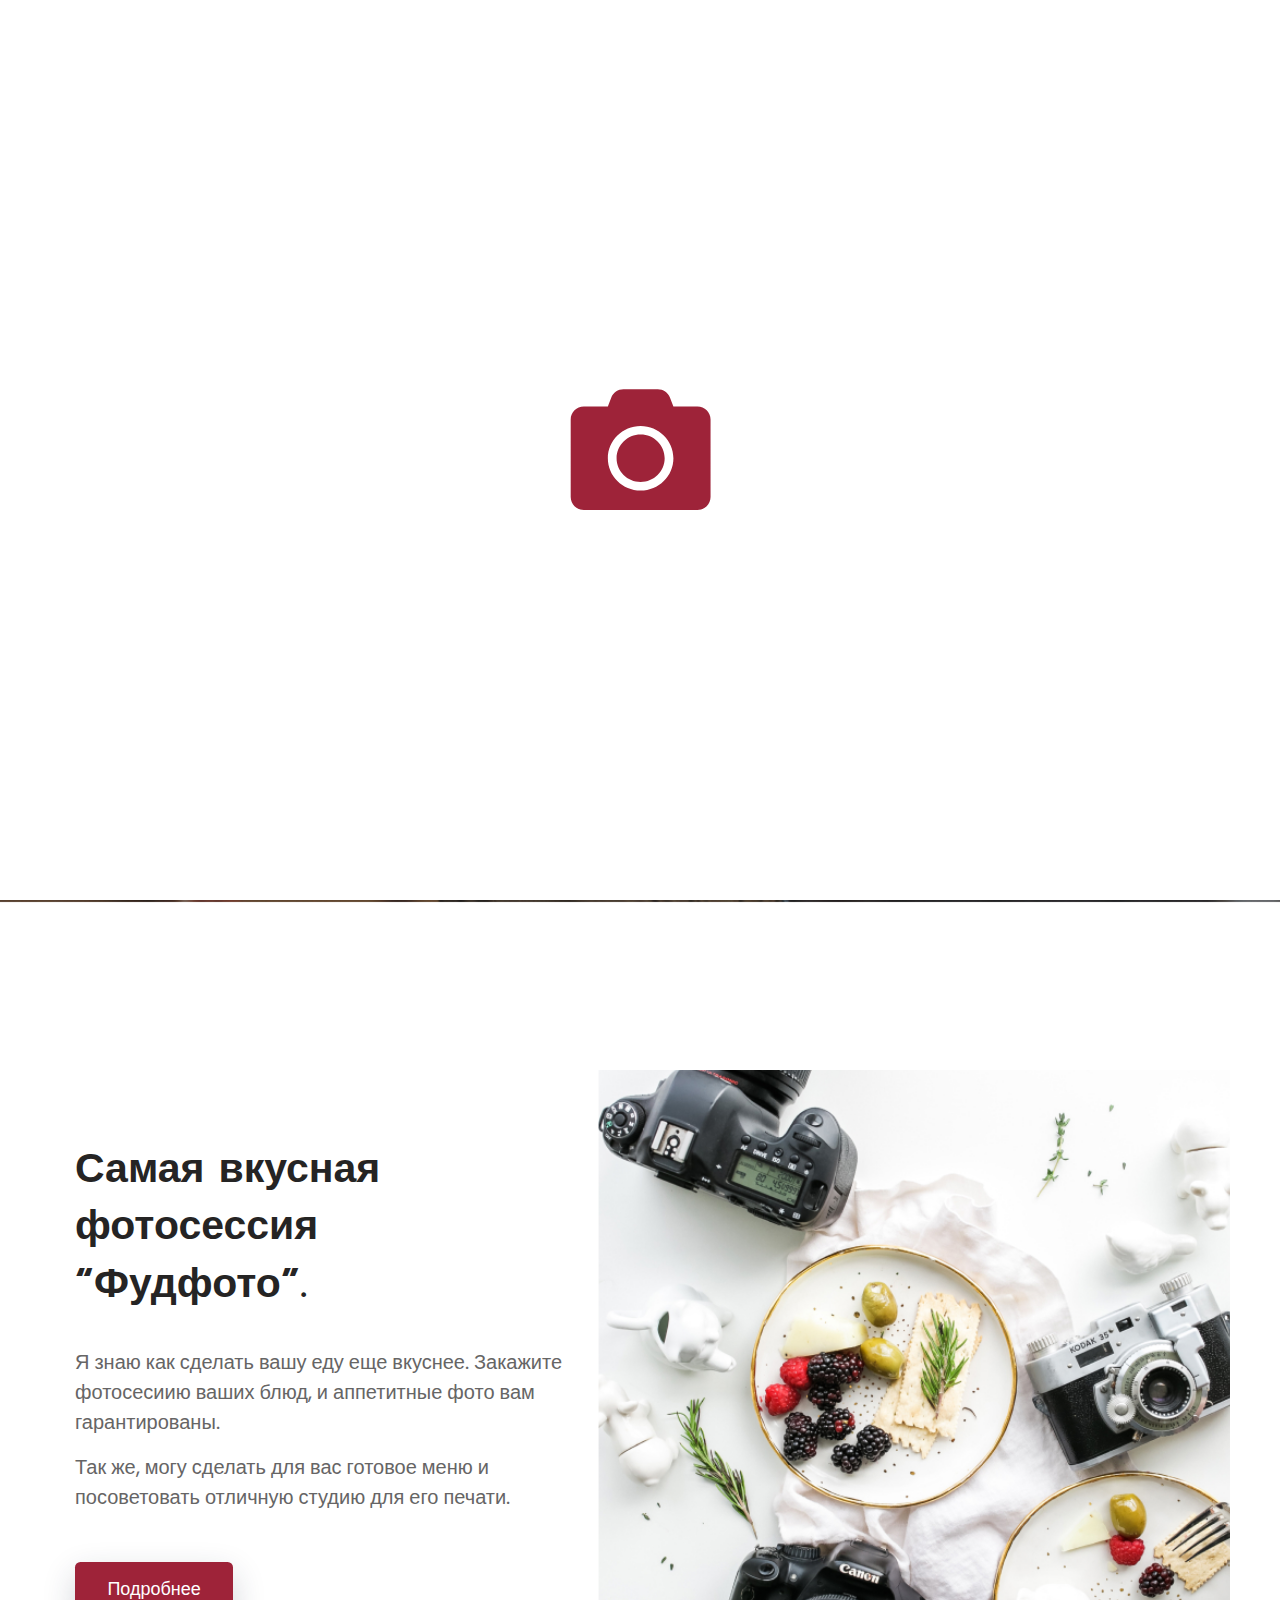
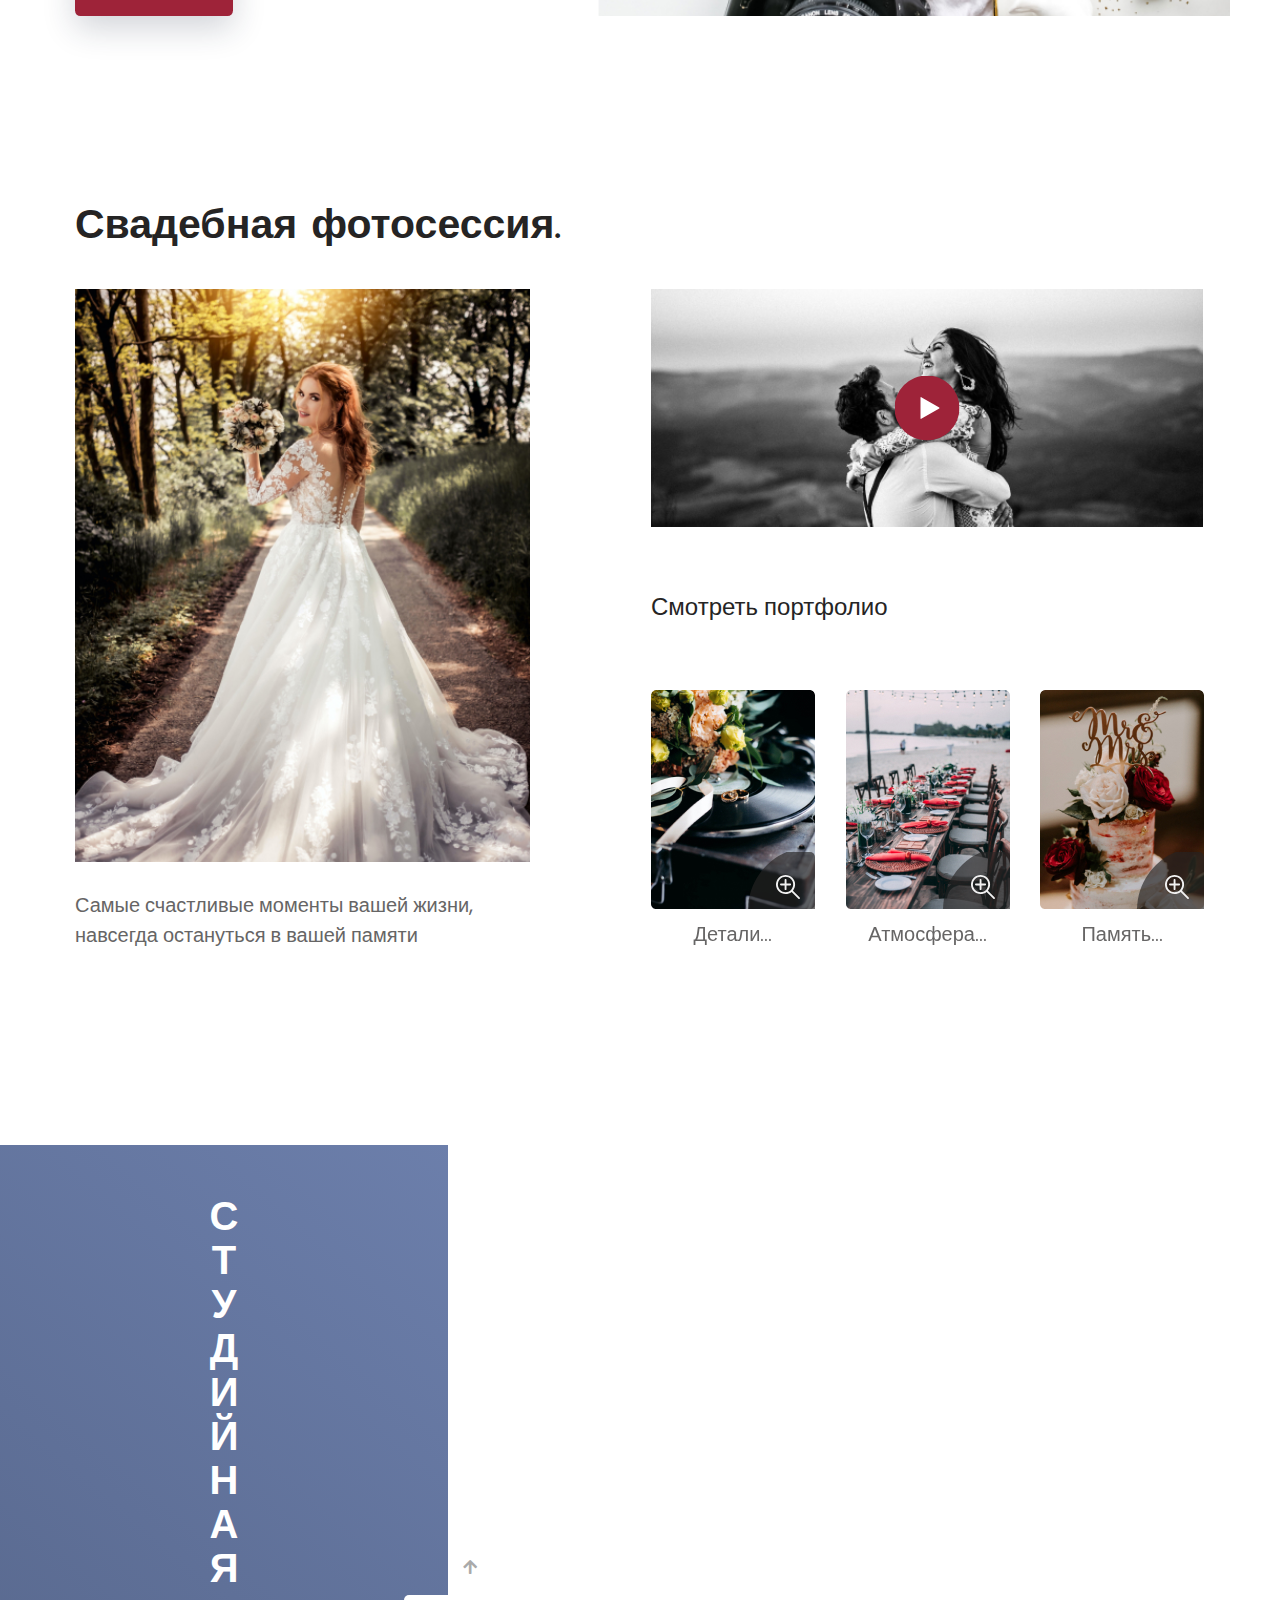
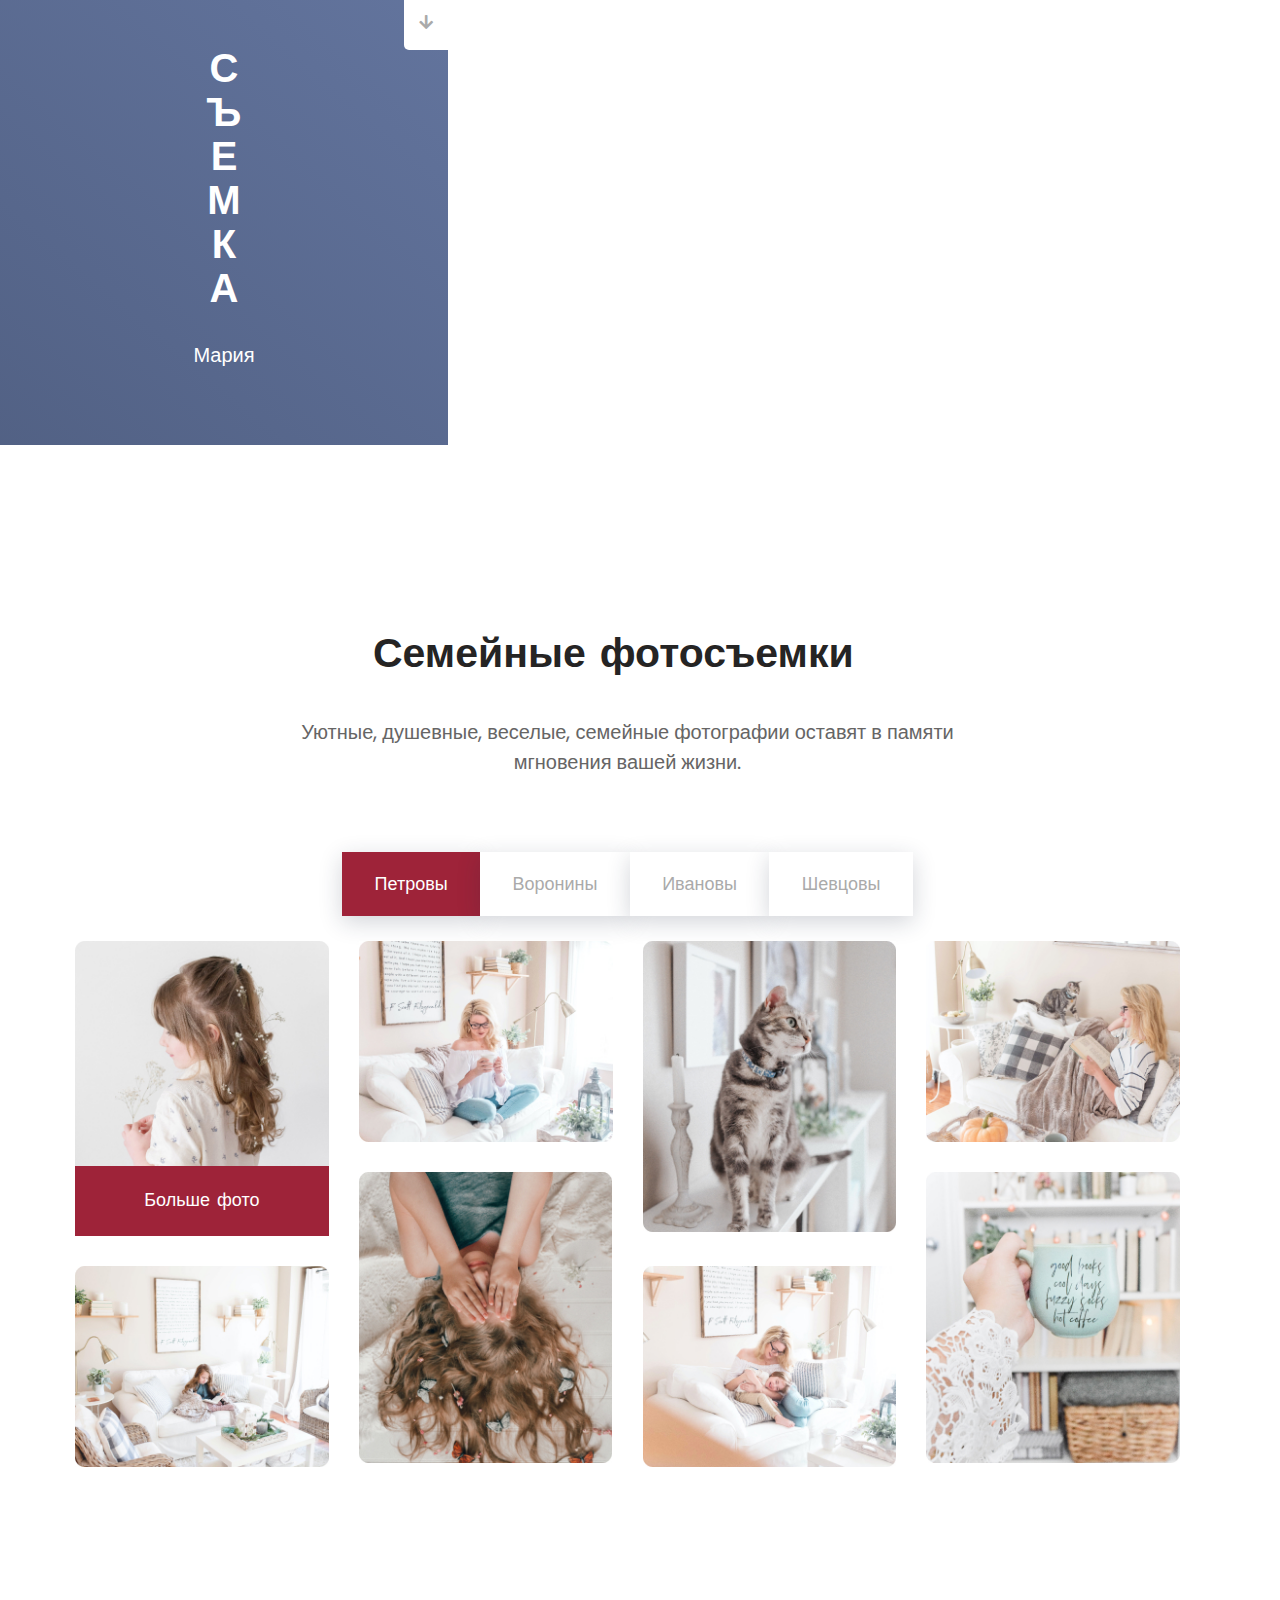
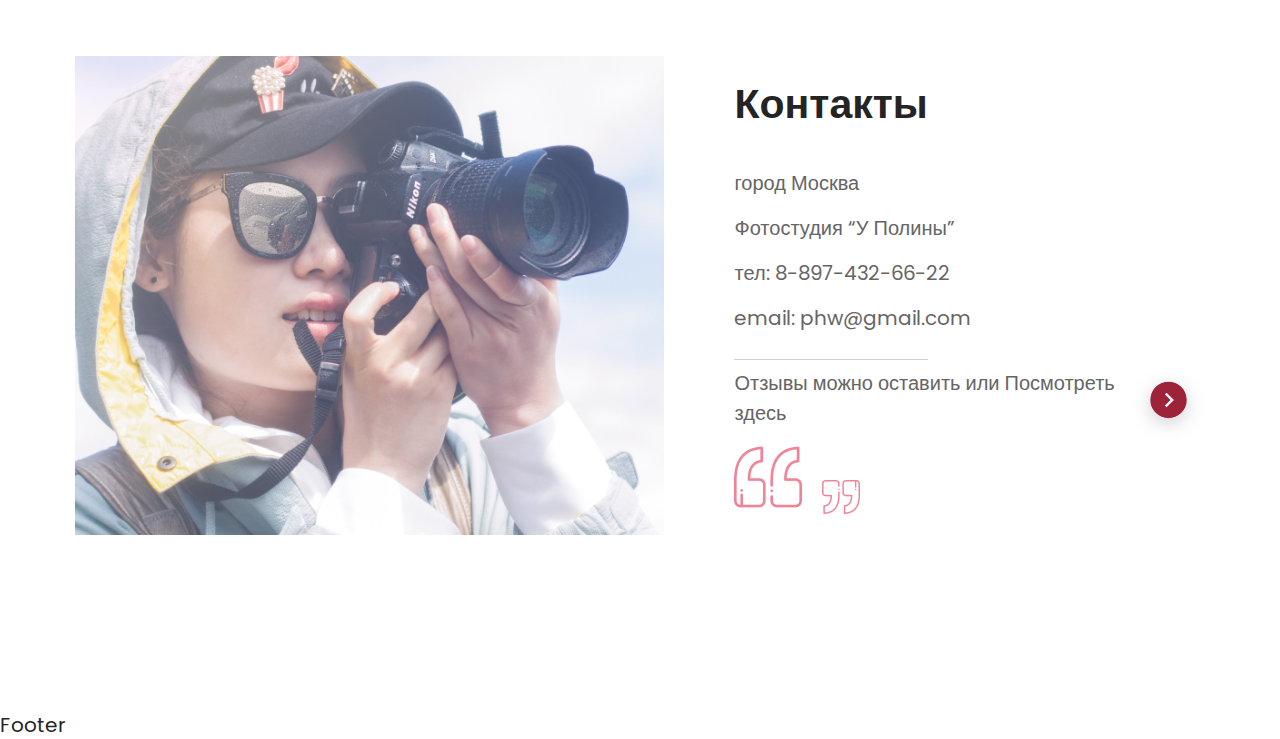
==== index.html @ 6ae0a16a "Update index.html" ====
<!DOCTYPE html>
<html lang="ru">

<head>
	<meta charset="UTF-8">
	<meta name="viewport" content="width=device=width, initial-scale=1.0">
	<link rel="stylesheet" href="https://cdnjs.cloudflare.com/ajax/libs/font-awesome/5.15.1/css/all.min.css" />
	<link rel="shortcut icon" href="camera.svg" type="image/x-icon">
	<link rel="stylesheet" href="style.css">
	<link rel="stylesheet" href="https://cdn.jsdelivr.net/npm/swiper@8/swiper-bundle.min.css" />
	
	
	<!-- Useful meta tags -->
	<meta http-equiv="x-ua-compatible" content="ie=edge">
	<meta name="viewport" content="width=device-width, initial-scale=1, shrink-to-fit=no">
	<meta name="robots" content="index, follow">
	<meta name="google" content="notranslate">
	<meta name="format-detection" content="telephone=no">
	<meta name="description" content="">
	
	<title>Portfolio | Home</title></head>

<body>
	<div class="wrapper">

		<header class="header">
			<div class="container">
				<div class="header__top">
					<div class="header__menu icon-menu">
						<span></span>
						<span></span>
						<span></span>
					</div>
					<div class="header__logo">
						<img class="img-svg" src="headerLogo.svg" alt="">
					</div>
					<div class="menu__body">
						<nav class="nav">
							<a href="newpage.html" class="nav__link">
								Главная
							</a>
							<a href="newpage.html" class="nav__link">
								Обо мне
							</a>
							<a href="newpage.html" class="nav__link">
								Портфолио
							</a>
							<a href="newpage.html" class="nav__link">
								Прайс
							</a>
							<a href="newpage.html" class="nav__link">
								Контакты
							</a>
						</nav>
					</div>
		
					<div class="header__button button">
						<a href="newpage.html">Контакты</a>
					</div>
		
				</div>
				<div class="header__content">
					<div class="header__content-inner">
						<h2 class="header__title">ваш Фотограф </h2>
						<h1>Полина Ш.</h1>
						<p class="header__subtitle">С любовью в каждом кадре...</p>
		
						<div class="header__content-inner-button lg button">
							<a href="newpage.html">Подробнее</a>
						</div>
					</div>
				</div>
				<div class="header__social">
					<div class="header__social-inner">
						<div class="header__social-inner-line"></div>
						<div class="header__social-text">
							<p>Я есть</p>
						</div>
						<div class="header__social-icon">
							<a href="https://ru-ru.facebook.com/" target="_blank">
								<img src="fb.svg" alt="Facebook"></a>
							<a href="https://vk.com" target="_blank">
								<img src="vk.svg" alt="Vcontakte" target="_blank"></a>
							<a href="https://www.whatsapp.com/" target="_blank">
								<img src="wup.svg" alt="Whatsapp"></a>
							<a href="https://web.telegram.org/z/" target="_blank">
								<img src="tg.svg" alt="Telegram"></a>
						</div>
					</div>
				</div>
		</header>
		<main class="main">
			
			<section class="section">
				<div class="container">
					<div class="food">
						<div class="food__items items">
							<h3 class="title">Самая вкусная фотосессия “Фудфото”.</h3>
							<div class="text__inner">
								<p class="text">Я знаю как сделать вашу еду еще вкуснее. Закажите фотосесиию ваших блюд, и аппетитные фото вам
									гарантированы. </p>
								<p class="text">Так же, могу сделать для вас готовое меню и посоветовать отличную студию для его печати.</p>
							</div>
							<a class="food__button button lg" href="newpage.html">Подробнее</a>
						</div>
						<div class="food__img">
							<img src="food.jpg" alt="Фудфото">
						</div>
					</div>	</div>
			</section>
			
			<section class="section">
				<div class="container">
					<div class="wedding">
						<h3 class="title">Свадебная фотосессия.</h3>
						<div class="wedding__content">
							<div class="wedding-left__left-content">
					
								<div class="wedding-left__bride">
									<div class="wedding-left__bride-hidden">
										<img class="wedding-left__bride-img" src="bride.jpg" alt="Фото невесты">
									</div>
					
								</div>
								<p class="wedding-left__description text">Самые счастливые моменты вашей жизни, навсегда остануться в вашей
									памяти</p>
							</div>
							<div class="wedding-right__right-content">
								<div class="wedding-right__video">
					
									<div data-modal="video-modal" class="wedding-right__video-btn">
										<img src="iconWatch.svg" alt="play">
									</div>
					
									<img class="wedding-right__video-preview" src="videoPrw.jpg" alt="превью">
					
									<!-- <video id="video-modal" class="wedding-right__video-slideshow none">
										<source src="wedVideo.mp4" type="video/mp4">
									</video> -->
								</div>
					
								<div class="wedding-right__galery-link ">
									<a href="newpage.html">
										<h4>Смотреть портфолио</h4>
									</a>
								</div>
								<div class="wedding-right__slider">
									<div class="image-slider swiper-container">
										<div class="image-slider__wrapper swiper-wrapper">
									
									
											<div class="image-slider__slide swiper-slide">
												<div class="image-slider__image"> <img src="slide-prewiev1.jpg" alt="Свадебные кольца">
									
													<img data-modal="loop-modal1" class="image-slider__swiper-loop" src="Loop.svg"
														alt="Увеличить">
									
													<p class="text">Детали...</p>
												</div>
											</div>
									
									
									
									
											<div class="image-slider__slide swiper-slide">
												<div class="image-slider__image"> <img src="slide-prewiev2.jpg" alt="Свадебный стол">
									
													<img data-modal="loop-modal2" class="image-slider__swiper-loop" src="Loop.svg"
														alt="Увеличить">
													<p class="text">Атмосфера...</p>
												</div>
											</div>
									
											<div class="image-slider__slide swiper-slide">
												<div class="image-slider__image"> <img src="slide-prewiev3.jpg" alt="Свадебный торт">
									
													<img data-modal="loop-modal3" class="image-slider__swiper-loop" src="Loop.svg"
														alt="Увеличить">
													<p class="text">Память...</p>
												</div>
											</div>
									
											<div class="image-slider__slide swiper-slide">
												<div class="image-slider__image">
													<img src="slide-prewiev4.jpg" alt="">
													<img data-modal="loop-modal4" class="image-slider__swiper-loop" src="Loop.svg"
														alt="Увеличить">
													<p class="text">Друзья...</p>
												</div>
											</div>
									
											<div class="image-slider swiper-slide">
												<div class="image-slider__image"> <img src="slide-prewiev5.jpg" alt="">
									
													<img data-modal="loop-modal5" class="image-slider__swiper-loop" src="Loop.svg"
														alt="Увеличить">
													<p class="text">Он и она...</p>
												</div>
											</div>
									
											<div class="image-slider__slide swiper-slide">
												<div class="image-slider__image"> <img src="slide-prewiev6.jpg" alt="">
									
													<img data-modal="loop-modal6" class="image-slider__swiper-loop" src="Loop.svg"
														alt="Увеличить">
													<p class="text">Счастье...</p>
												</div>
											</div>
									
											<div class="image-slider__slide swiper-slide">
												<div class="image-slider__image"> <img src="slide-prewiev7.jpg" alt="">
									
													<img data-modal="loop-modal7" class="image-slider__swiper-loop" src="Loop.svg"
														alt="Увеличить">
													<p class="text">Уют...</p>
												</div>
												<!-- <div class="swiper-button-next"></div> -->
											</div>
											<!-- <div class="swiper-button-prew"></div>
											<div class="swiper-button-next">
												<img src="wedArrow.svg" alt="Вперед">
											</div> -->
										</div>
									
									
									
										<div class="swiper-scrollbar"></div>
										<!-- <div class="swiper-pagination"></div> -->
									
									</div>
									</div>
					
								</div>
							</div>
					
						</div>
					
					</div>	</div>
			</section>
			
			<section class="section">
			
				<div class="container-studio">
					<div class="sidebar">
						<div style="background: linear-gradient(229.99deg, #835567 -26%, #830242 145%);">
							<h1>Студийная съемка</h1>
							<p>Мария</p>
						</div>
						<div style="background: linear-gradient(215.32deg, #954445 -1%, #360202 124%);">
							<h1>Студийная съемка</h1>
							<p>Елизаветта</p>
						</div>
						<div style="background: linear-gradient(221.87deg, #c98561 1%, #af4105 128%);">
							<h1>Студийная съемка</h1>
							<p>Полина</p>
						</div>
						<div style="background: linear-gradient(220.16deg, #c9bc57 -8%, #F39102 138%);">
							<h1>Студийная съемка</h1>
							<p>Светлана</p>
						</div>
						<div style="background: linear-gradient(220.16deg, #ff90b7 -8%, #381c21 138%);">
							<h1>Студийная съемка</h1>
							<p>Катерина</p>
						</div>
						<div style="background: linear-gradient(220.16deg, #a16363 -8%, #9E2339 138%);">
							<h1>Студийная съемка</h1>
							<p>Анна</p>
						</div>
						<div style="background: linear-gradient(220.16deg, #6e81ae -8%, #485676 138%);">
							<h1>Студийная съемка</h1>
							<p>Мария</p>
						</div>
					</div>
					<div class="main-slide">
						<div style="
								 background-image: url('https://images.unsplash.com/photo-1543762446-67600aab041f?ixlib=rb-1.2.1&ixid=MnwxMjA3fDB8MHxwaG90by1wYWdlfHx8fGVufDB8fHx8&auto=format&fit=crop&w=1171&q=80');
							  "></div>
						<div style="
								 background-image: url('https://images.unsplash.com/photo-1660249349588-6d7ca2d2a2ab?ixlib=rb-1.2.1&ixid=MnwxMjA3fDB8MHxwaG90by1wYWdlfHx8fGVufDB8fHx8&auto=format&fit=crop&w=1170&q=80');
							  "></div>
						<div style="
								 background-image: url('https://images.unsplash.com/photo-1544143040-b4893bee0783?ixlib=rb-1.2.1&ixid=MnwxMjA3fDB8MHxwaG90by1wYWdlfHx8fGVufDB8fHx8&auto=format&fit=crop&w=1174&q=80');
					  "></div>
						<div style="
								 background-image: url('https://images.unsplash.com/photo-1512316609839-ce289d3eba0a?ixlib=rb-1.2.1&ixid=MnwxMjA3fDB8MHxwaG90by1wYWdlfHx8fGVufDB8fHx8&auto=format&fit=crop&w=1169&q=80');
								  "></div>
						<div style="
								 background-image: url('https://images.unsplash.com/photo-1547921910-68dd94b3954d?ixlib=rb-1.2.1&ixid=MnwxMjA3fDB8MHxwaG90by1wYWdlfHx8fGVufDB8fHx8&auto=format&fit=crop&w=1170&q=80');
							  "></div>
						<div style="
								  background-image: url('https://images.unsplash.com/photo-1517841416045-94ed85a4e7bd?ixlib=rb-1.2.1&ixid=MnwxMjA3fDB8MHxwaG90by1wYWdlfHx8fGVufDB8fHx8&auto=format&fit=crop&w=1170&q=80');
										 "></div>
						<div style="
								 background-image: url('https://images.unsplash.com/photo-1503342521957-a6c73074d732?ixlib=rb-1.2.1&ixid=MnwxMjA3fDB8MHxwaG90by1wYWdlfHx8fGVufDB8fHx8&auto=format&fit=crop&w=1171&q=80');
							  "></div>
				
					</div>
					<div class="controls">
						<button class="down-button">
							<i class="fas fa-arrow-down"></i>
						</button>
						<button class="up-button">
							<i class="fas fa-arrow-up"></i>
						</button>
					</div>
				</div>
				
				</div>
			</section>
					<section class="section">
				<div class="container">
			
					<div class="family">
						<div class="food__items items">
							<h3 class="title family__title">Семейные фотосъемки</h3>
							<div class="text__inner">
								<p class="text family__text">Уютные, душевные, веселые, семейные фотографии оставят в памяти мгновения вашей
									жизни. </p>
							</div>
							<div class="family__tabs">
								<div class="tabs__nav">
									<button class="tabs__nav-btn" type="button" data-tab="#tab_1">Петровы </button>
									<button class="tabs__nav-btn" type="button" data-tab="#tab_2">Воронины</button>
									<button class="tabs__nav-btn" type="button" data-tab="#tab_3">Ивановы</button>
									<button class="tabs__nav-btn" type="button" data-tab="#tab_4">Шевцовы</button>
								</div>
								<div class="tabs__content">
									<div class="tabs__item" id="tab_1">
										<div class="tabs__images img_1">
											<a href="newpage.html" class="tabs__images-link">
												Больше фото</a>
											<img class="tabs__img-btn" src="tabs/Petrovi/1.jpg" alt="photo">
										</div>
										<div class="tabs__images img_2">
											<img src="tabs/Petrovi/2.jpg" alt="photo">
										</div>
										<div class="tabs__images img_3">
											<img src="tabs/Petrovi/3.jpg" alt="photo">
										</div>
										<div class="tabs__images img_4">
											<img src="tabs/Petrovi/4.jpg" alt="photo">
										</div>
										<div class="tabs__images img_5">
											<img src="tabs/Petrovi/5.jpg" alt="photo">
										</div>
										<div class="tabs__images img_6">
											<img src="tabs/Petrovi/6.jpg" alt="photo">
										</div>
										<div class="tabs__images img_7">
											<img src="tabs/Petrovi/7.jpg" alt="photo">
										</div>
										<div class="tabs__images img_8">
											<img src="tabs/Petrovi/8.jpg" alt="photo">
										</div>
									</div>
									<div class="tabs__item" id="tab_2">
										<div class="tabs__images img_1">
											<a href="newpage.html" class="tabs__images-link button">Больше фото</a>
											<img src="tabs/Petrovi/6.jpg" alt="photo">
										</div>
										<div class="tabs__images img_2">
											<img src="tabs/Petrovi/2.jpg" alt="photo">
										</div>
										<div class="tabs__images img_3">
											<img src="tabs/Petrovi/6.jpg" alt="photo">
										</div>
										<div class="tabs__images img_4">
											<img src="tabs/Petrovi/4.jpg" alt="photo">
										</div>
										<div class="tabs__images img_5">
											<img src="tabs/Petrovi/5.jpg" alt="photo">
										</div>
										<div class="tabs__images img_6">
											<img src="tabs/Petrovi/6.jpg" alt="photo">
										</div>
										<div class="tabs__images img_7">
											<img src="tabs/Petrovi/7.jpg" alt="photo">
										</div>
										<div class="tabs__images img_8">
											<img src="tabs/Petrovi/6.jpg" alt="photo">
										</div>
									</div>
									<div class="tabs__item" id="tab_3">
										<div class="tabs__images img_1">
											<a href="newpage.html" class="tabs__images-link button">Больше фото</a>
											<img src="tabs/Petrovi/1.jpg" alt="photo">
										</div>
										<div class="tabs__images img_2">
											<img src="tabs/Petrovi/7.jpg" alt="photo">
										</div>
										<div class="tabs__images img_3">
											<img src="tabs/Petrovi/3.jpg" alt="photo">
										</div>
										<div class="tabs__images img_4">
											<img src="tabs/Petrovi/7.jpg" alt="photo">
										</div>
										<div class="tabs__images img_5">
											<img src="tabs/Petrovi/7.jpg" alt="photo">
										</div>
										<div class="tabs__images img_6">
											<img src="tabs/Petrovi/6.jpg" alt="photo">
										</div>
										<div class="tabs__images img_7">
											<img src="tabs/Petrovi/7.jpg" alt="photo">
										</div>
										<div class="tabs__images img_8">
											<img src="tabs/Petrovi/8.jpg" alt="photo">
										</div>
									</div>
									<div class="tabs__item" id="tab_4">
										<div class="tabs__images img_1">
											<a href="newpage.html" class="tabs__images-link button">Больше фото</a>
											<img src="tabs/Petrovi/1.jpg" alt="photo">
										</div>
										<div class="tabs__images img_2">
											<img src="tabs/Petrovi/2.jpg" alt="photo">
										</div>
										<div class="tabs__image img_3">
											<img src="tabs/Petrovi/3.jpg" alt="photo">
										</div>
										<div class="tabs__images img_4">
											<img src="tabs/Petrovi/4.jpg" alt="photo">
										</div>
										<div class="tabs__images img_5">
											<img src="tabs/Petrovi/5.jpg" alt="photo">
										</div>
										<div class="tabs__images img_6">
											<img src="tabs/Petrovi/6.jpg" alt="photo">
										</div>
										<div class="tabs__images img_7">
											<img src="tabs/Petrovi/7.jpg" alt="photo">
										</div>
										<div class="tabs__images img_8">
											<img src="tabs/Petrovi/8.jpg" alt="photo">
										</div>
									</div>
								</div>
							</div>
				</div>
			</section>
					
								<section class="section">
				<div class="container">
			
					<div class="contacts">
						<div class="contacts__image">
							<img src="/contacts/img1.jpg" alt="photo">
						</div>
						<div class="contacts__info">
							<div class="contacts__adress">
								<h3 class="title contacts__title">Контакты</h3>
								<p class="text contacts__location">город Москва</p>
								<p class="text contacts__studio-mame">Фотостудия “У Полины”</p>
								<p class="text contacts__tel">тел: <a href="tel:88974326622"> 8-897-432-66-22</a></p>
								<p class="text contacts__mail">email: <a href="mailto:phw@gmail.com">phw@gmail.com</a></p>
							</div>
							<div class="contacts__feedbacks">
								<p class="text contacts__feedbacks-text">Отзывы можно оставить
									или Посмотреть здесь</p>
								<a href="newpage.html" class="contacts__feedbacks-btn">
									<img src="/contacts/Arrow.svg" alt="">
								</a>
							</div>
							<img src="/contacts/cov.png" alt="" class="contacts__cov">
						</div>
					</div>
				</div>
			</section>
		</main>

		<footer>Footer</footer>
	</div>


	<div class="modal" id="video-modal">
		<div class="modal__content">
			<video controls class="modal-video" id="video-file" loop src="wedVideo.mp4" type="video/mp4">
			</video>
		</div>
	</div>	<div class="modal" id="loop-modal1">
		<div class="modal-img modal__content">
			<img src="slide1.jpg">
		</div>
	</div>
	
	<div class="modal" id="loop-modal2">
		<div class="modal-img modal__content">
			<img src="slide2.jpg">
		</div>
	</div>
	
	<div class="modal" id="loop-modal3">
		<div class="modal-img modal__content">
			<img src="slide3.jpg">
		</div>
	</div>
	
	<div class="modal" id="loop-modal4">
		<div class="modal-img modal__content">
			<img src="slide4.jpg">
		</div>
	</div>
	
	<div class="modal" id="loop-modal5">
		<div class="modal-img modal__content">
			<img src="slide5.jpg">
		</div>
	</div>
	
	<div class="modal" id="loop-modal6">
		<div class="modal-img modal__content">
			<img src="slide6.jpg">
		</div>
	</div>
	
	<div class="modal" id="loop-modal7">
		<div class="modal-img modal__content">
			<img src="slide7.jpg">
		</div>
	</div>
	<!-- HelloPreload http://hello-site.ru/preloader/ -->
	<style type="text/css">
		#hellopreloader>p {
			display: none;
		}
	
		#hellopreloader_preload {
			display: block;
			position: fixed;
			z-index: 99999;
			top: 0;
			left: 0;
			width: 100%;
			height: 100%;
			min-width: 1000px;
			background: #fff url(camera.svg) center center no-repeat;
			background-size: 141px;
		}
	</style>
	<div id="hellopreloader">
		<div id="hellopreloader_preload"></div>
		<p><a href="http://hello-site.ru">Hello-Site.ru. Бесплатный конструктор сайтов.</a></p>
	</div>
	<script
		type="text/javascript">var hellopreloader = document.getElementById("hellopreloader_preload"); function fadeOutnojquery(el) { el.style.opacity = 1; var interhellopreloader = setInterval(function () { el.style.opacity = el.style.opacity - 0.05; if (el.style.opacity <= 0.05) { clearInterval(interhellopreloader); hellopreloader.style.display = "none"; } }, 16); } window.onload = function () { setTimeout(function () { fadeOutnojquery(hellopreloader); }, 1000); };</script>
	<!-- HelloPreload http://hello-site.ru/preloader/ -->	<script src="https://cdn.jsdelivr.net/npm/swiper@8/swiper-bundle.min.js"></script>
	<script src="app.js"></script>
</body>

</html>
---- style.css ----
@import url("https://fonts.googleapis.com/css2?family=Poppins:wght@400;500;600&family=Prompt:wght@400;500;600&display=swap");

* {
    padding: 0px;
    margin: 0px;
    border: 0px;
}

*,
*:before,
*:after {
    box-sizing: border-box;
}

:focus,
:active {
    outline: none;
}

a:focus,
a:active {
    outline: none;
}

aside,
nav,
footer,
header,
section {
    display: block;
}

html,
body {
    height: 100%;
}

body {
    line-height: 1;
    font-family: "Poppins", sans-serif;
    -ms-text-size-adjust: 100%;
    -moz-text-size-adjust: 100%;
    -webkit-text-size-adjust: 100%;
     overflow-x: hidden;
}

input,
button,
textarea {
    font-family: "Poppins", sans-serif;
}

input::-ms-clear {
    display: none;
}

button {
    cursor: pointer;
}

button::-moz-focus-inner {
    padding: 0;
    border: 0;
}

a,
a:visited {
    text-decoration: none;
}

a:hover {
    text-decoration: none;
}

li {
    list-style-type: none;
}

img {
    vertical-align: top;
}

h1,
h2,
h3,
h4,
h5,
h6 {
    font-weight: inherit;
    font-size: inherit;
}

/* Reset and base styles  */
* {
    padding: 0px;
    margin: 0px;
    border: none;
}

*,
*::before,
*::after {
    box-sizing: border-box;
}

:focus,
:active {
    outline: none;
}

a:focus,
a:active {
    outline: none;
}

/* Links */
a,
a:link,
a:visited {
    color: #fff;
    text-decoration: none;
    display: inline-block;
}

a:hover {
  /* color: inherit; */
    text-decoration: none;
}

/* Common */
aside,
nav,
footer,
header,
section,
main {
    display: block;
}

h1,
h2,
h3,
h4,
h5,
h6,
p {
    font-size: inherit;
    font-weight: inherit;
}

ul,
ul li {
    list-style: none;
}

img {
    vertical-align: top;
}

img,
svg {
    max-width: 100%;
    height: auto;
}

/* Form */
input,
textarea,
button,
select {
    font-family: inherit;
    font-size: inherit;
    color: inherit;
    background-color: transparent;
}

input::-ms-clear {
    display: none;
}

button,
input[type=submit] {
    display: inline-block;
    box-shadow: none;
    background-color: transparent;
    background: none;
    cursor: pointer;
}

input:focus,
input:active,
button:focus,
button:active {
    outline: none;
}

button::-moz-focus-inner {
    padding: 0;
    border: 0;
}

label {
    cursor: pointer;
}

legend {
    display: block;
}

.header {
    color: #fff;
    min-height: 130vh;
    background-image: url("bgphoto.png");
    background-size: cover;
    background-position: center;
    background-repeat: no-repeat;
    position: relative;
}

.header__top {
    min-height: 120px;
    display: -ms-flexbox;
    display: flex;
    -ms-flex-pack: justify;
    justify-content: space-between;
    -ms-flex-align: center;
    align-items: center;
}

.header__logo {
    transition: all 3s ease-in-out 0s;
}

.header__logo:hover {
    -webkit-transform: rotateY(-360deg);
    transform: rotateY(-360deg);
}

.header__button {
    padding: 1em 1.8em;
}

.nav__link {
    position: relative;
    margin: 0 1rem 0 2.5rem;
    padding: 1rem 0;
    font-family: "Prompt", sans-serif;
    font-weight: 400;
    font-size: 1.8rem;
    line-height: 1.5;
    color: #fff;
    opacity: 0.7;
    transition: all 0.2s ease 0s;
}

.nav__link:hover {
    opacity: 1;
}

.nav__link:hover::before {
    -webkit-transform: scaleX(1);
    transform: scaleX(1);
    transition: -webkit-transform 0.3s;
    transition: transform 0.3s;
    transition: transform 0.3s, -webkit-transform 0.3s;
}

.nav__link::before {
    content: "";
    width: 100%;
    height: 1px;
    background-color: #fff;
    position: absolute;
    left: 0;
    bottom: -1px;
    -webkit-transform: scaleX(0);
    transform: scaleX(0);
}

.nav__link:last-child {
    display: none;
}

.button {
    display: inline-block;
    font-family: "Prompt", sans-serif;
    padding: 1em 1.8em;
    font-weight: 500;
    font-size: 1.8rem;
    color: #fff;
    background-color: #9E2339;
    box-shadow: 0px 12px 33px rgba(31, 39, 67, 0.2);
    border-radius: 0.3em;
    transition: all 0.3s linear;
}

.button:hover {
    -webkit-transform: translateY(2px);
    transform: translateY(2px);
    background-color: #b51532;
}

.button:active {
    position: relative;
    top: 1px;
}

.header__content {
    display: -ms-flexbox;
    display: flex;
    -ms-flex-pack: end;
    justify-content: flex-end;
}

.header__content-inner {
    margin-top: 30vh;
    font-family: "Prompt", sans-serif;
    font-weight: 600;
    padding-bottom: 15px;
}

.header__title {
    font-size: 1.8rem;
    line-height: 1.5;
    text-transform: uppercase;
    padding-bottom: 15px;
    color: rgba(255, 255, 255, 0.9);
}

.header h1 {
    font-size: 6rem;
    line-height: 130%;
    letter-spacing: 0.03em;
    padding-bottom: 15px;
}

.header__subtitle {
    font-family: "Poppins", sans-serif;
    font-size: 2rem;
    line-height: 160%;
    padding-bottom: 40px;
    color: rgba(255, 255, 255, 0.9);
}

.header__content-inner-button {
    margin-bottom: 40px;
}

.header__content-inner-button__button.lg {
    padding: 1em 2em;
}

.header__social {
    position: absolute;
    bottom: 25%;
    right: 25px;
    display: -ms-flexbox;
    display: flex;
    -ms-flex-pack: end;
    justify-content: flex-end;
}

.header__social-inner {
    display: -ms-flexbox;
    display: flex;
    -ms-flex-align: center;
    align-items: center;
    -ms-flex-pack: justify;
    justify-content: space-between;
    gap: 24px;
    max-width: 551px;
}

.header__social-inner-line {
    font-size: 1rem;
    display: inline;
    width: 28.4em;
    height: 0.1em;
    background-color: #fff;
    border-radius: 0.1rem;
}

.header__social-text {
    font-family: "Prompt", sans-serif;
    font-weight: 500;
    font-size: 1.8rem;
    line-height: 130%;
}

.header__social-icon img {
    padding-left: 1rem;
}

.header__social-icon img:hover {
    -webkit-transform: translateY(2px);
    transform: translateY(2px);
}

.header__social-icon img:active {
    -webkit-transform: translateY(2px);
    transform: translateY(2px);
}

.icon-menu {
    display: none;
}

@media (max-width: 767.98px) {
    .icon-menu {
        display: block;
        position: absolute;
        top: 50px;
        right: 20px;
        width: 30px;
        height: 18px;
        cursor: pointer;
        z-index: 15;
    }

    .icon-menu span {
        transition: all 0.3s ease 0s;
        top: calc(50% - 1px);
        left: 0px;
        position: absolute;
        width: 100%;
        height: 10%;
        background-color: #fff;
        opacity: 1;
    }

    .icon-menu span:first-child {
        top: 0px;
    }

    .icon-menu span:last-child {
        top: auto;
        bottom: 0px;
    }

    .icon-menu.active span {
        -webkit-transform: scale(0);
        transform: scale(0);
    }

    .icon-menu.active span:first-child {
        -webkit-transform: rotate(-45deg);
        transform: rotate(-45deg);
        top: calc(50% - 1px);
    }

    .icon-menu.active span:last-child {
        -webkit-transform: rotate(45deg);
        transform: rotate(45deg);
        bottom: calc(50% - 1px);
    }
}

@media (max-width: 767.98px) {
    .header__logo {
        z-index: 15;
    }

    .menu__body {
        position: fixed;
        top: 0;
        left: 0;
        width: 100%;
        height: 100%;
        left: -100%;
        background-color: rgba(0, 0, 0, 0.9);
        padding: 100px 30px 30px 30px;
        transition: left 0.3s ease 0s;
        overflow: auto;
    }

    .menu__body.active {
        left: 0;
    }

    .nav {
        display: -ms-flexbox;
        display: flex;
        -ms-flex-direction: column;
        flex-direction: column;
        text-align: center;
        margin-top: 6rem;
    }

    .nav__link {
        margin-left: 0;
        padding: 3rem 0;
        font-family: "Prompt", sans-serif;
        font-weight: 400;
        font-size: 3.2rem;
        line-height: 1.5;
        color: #fff;
        opacity: 1;
    }

    .nav__link:active {
        position: relative;
        top: 1px;
    }

    .nav__link:last-child {
        display: block;
    }
}

.food {
    display: -ms-flexbox;
    display: flex;
    margin-top: -100px;
}

.food__items {
    -ms-flex-preferred-size: 50%;
    flex-basis: 50%;
}

.food__img {
    max-width: 681px;
    margin-right: -115px;
    padding-left: 25px;
    overflow: hidden;
}

.food__img:hover img {
    -webkit-transform: scale(1.3);
    transform: scale(1.3);
    transition-duration: 3s;
}

.food__img img {
    width: 100%;
    height: 100%;
    -o-object-fit: cover;
    object-fit: cover;
    -webkit-transform: scale(1.05);
    transform: scale(1.05);
    transition: -webkit-transform 1s ease-in-out;
    transition: transform 1s ease-in-out;
    transition: transform 1s ease-in-out, -webkit-transform 1s ease-in-out;
}

.items {
    margin-top: 70px;
    padding-right: 25px;
}

.title {
    max-width: 553px;
    font-family: "Prompt", sans-serif;
    font-weight: 600;
    font-size: 4.1rem;
    line-height: 140%;
    color: #252424;
    padding-bottom: 35px;
}

.text__inner {
    padding-bottom: 35px;
}

.text {
    font-family: "Poppins", sans-serif;
    font-weight: 400;
    font-size: 2rem;
    line-height: 1.5;
    color: #666565;
    padding-bottom: 15px;
}

.none {
    display: none;
}

html {
    font-size: 10px;
}

body {
    height: 100%;
    background-color: #fff;
    font-family: "Poppins", sans-serif;
    font-weight: 400;
    font-size: 2rem;
    color: #252424;
}

body.lock {
    overflow: hidden;
}

.wrapper {
    min-height: 100%;
    display: -ms-flexbox;
    display: flex;
    -ms-flex-direction: column;
    flex-direction: column;
}

.main {
    -ms-flex: 1 1 auto;
    flex: 1 1 auto;
}

.container {
    width: 100%;
    max-width: 1160px;
    margin: 0 auto;
    padding: 0 1.5rem;
}

.section {
    margin-bottom: 180px;
}

.wedding__content {
    display: -ms-flexbox;
    display: flex;
    -ms-flex-pack: justify;
    justify-content: space-between;
    -ms-flex-wrap: wrap;
    flex-wrap: wrap;
}

.wedding-left__left-content {
    max-width: 455px;
    margin-right: 2.8rem;
}

.wedding-left__bride {
    position: relative;
    width: 100%;
    padding-bottom: 2.8rem;
}

.wedding-left__bride:hover .wedding-left__bride-img {
    -webkit-transform: scale(1.3);
    transform: scale(1.3);
    transition-duration: 3s;
}

.wedding-left__bride-hidden {
    overflow: hidden;
}

.wedding-left__bride-img {
    position: relative;
    height: auto;
    z-index: 2;
    -o-object-fit: cover;
    object-fit: cover;
    -webkit-transform: scale(1.05);
    transform: scale(1.05);
    transition: -webkit-transform 1s ease-in-out;
    transition: transform 1s ease-in-out;
    transition: transform 1s ease-in-out, -webkit-transform 1s ease-in-out;
}

.wedding-right__right-content {
    display: -ms-flexbox;
    display: flex;
    -ms-flex-direction: column;
    flex-direction: column;
    -ms-flex-pack: justify;
    justify-content: space-between;
    max-width: 554px;
    max-height: 675px;
}

.wedding-right__video {
    max-width: 552px;
    max-height: 238px;
    position: relative;
    margin-bottom: 15px;
    overflow: hidden;
}

.wedding-right__video:hover .wedding-right__video-preview {
    -webkit-transform: scale(1.3);
    transform: scale(1.3);
    transition-duration: 3s;
}

.wedding-right__video-btn {
    position: absolute;
    top: 50%;
    left: 50%;
    z-index: 10;
    -webkit-transform: translate(-50%, -50%);
    transform: translate(-50%, -50%);
}

.wedding-right__video-preview {
    overflow: hidden;
    -o-object-fit: cover;
    object-fit: cover;
    -webkit-transform: scale(1.05);
    transform: scale(1.05);
    transition: -webkit-transform 1s ease-in-out;
    transition: transform 1s ease-in-out;
    transition: transform 1s ease-in-out, -webkit-transform 1s ease-in-out;
}

.wedding-right__galery-link {
    position: relative;
    margin-bottom: 15px;
    width: 240px;
    height: 35px;
    font-family: #252424;
    font-weight: 500;
    font-size: 2.4rem;
    line-height: 130%;
    transition: all 0.2s ease 0s;
}

.wedding-right__galery-link:hover {
    opacity: 1;
}

.wedding-right__galery-link:hover::before {
    -webkit-transform: scaleX(1);
    transform: scaleX(1);
    transition: -webkit-transform 0.3s;
    transition: transform 0.3s;
    transition: transform 0.3s, -webkit-transform 0.3s;
}

.wedding-right__galery-link::before {
    content: "";
    width: 100%;
    height: 2px;
    background-color: #252424;
    position: absolute;
    left: 0;
    bottom: -1px;
    -webkit-transform: scaleX(0);
    transform: scaleX(0);
}

.wedding-right__galery-link a {
    color: inherit;
}

.wedding-right__slider {
    overflow: hidden;
}

.image-slider__image {
    max-width: 164px;
    text-align: center;
    position: relative;
}

.image-slider__image img {
    width: 100%;
    -o-object-fit: cover;
    object-fit: cover;
    border-radius: 5px;
    padding-bottom: 1rem;
}

.image-slider__swiper-loop {
    max-width: 67px;
    max-height: 67px;
    position: absolute;
    bottom: 45px;
    right: 0;
    z-index: 4;
    cursor: pointer;
}

.container-studio {
    position: relative;
    overflow: hidden;
    width: 100vw;
    height: 100vh;
}

.sidebar {
    height: 100%;
    width: 35%;
    position: absolute;
    top: 0;
    left: 0;
    transition: -webkit-transform 0.5s ease-in-out;
    transition: transform 0.5s ease-in-out;
    transition: transform 0.5s ease-in-out, -webkit-transform 0.5s ease-in-out;
}

.sidebar > div {
    height: 100%;
    width: 100%;
    display: -ms-flexbox;
    display: flex;
    -ms-flex-direction: column;
    flex-direction: column;
    -ms-flex-align: center;
    align-items: center;
    -ms-flex-pack: center;
    justify-content: center;
    color: #fff;
}

.sidebar h1 {
    font-size: 40px;
    margin-bottom: 10px;
    margin-top: -30px;
    padding-bottom: 25px;
}

.main-slide {
    height: 100%;
    position: absolute;
    top: 0;
    left: 35%;
    width: 65%;
    transition: -webkit-transform 0.5s ease-in-out;
    transition: transform 0.5s ease-in-out;
    transition: transform 0.5s ease-in-out, -webkit-transform 0.5s ease-in-out;
    -o-object-fit: cover;
    object-fit: cover;
}

.main-slide > div {
    background-repeat: no-repeat;
    background-size: cover;
    background-position: center center;
    height: 100%;
    width: 100%;
}

button {
    background-color: #fff;
    border: none;
    color: #aaa;
    cursor: pointer;
    font-size: 16px;
    padding: 15px;
}

button:hover {
    color: #222;
}

button:focus {
    outline: none;
}

.container-studio .controls button {
    position: absolute;
    left: 35%;
    top: 50%;
    z-index: 100;
}

.container-studio .controls .down-button {
    -webkit-transform: translateX(-100%);
    transform: translateX(-100%);
    border-top-left-radius: 5px;
    border-bottom-left-radius: 5px;
}

.container-studio .controls .up-button {
    -webkit-transform: translateY(-100%);
    transform: translateY(-100%);
    border-top-right-radius: 5px;
    border-bottom-right-radius: 5px;
}

.modal {
    display: none;
    -ms-flex-pack: center;
    justify-content: center;
    -ms-flex-direction: column;
    flex-direction: column;
    -ms-flex-align: center;
    align-items: center;
    width: 100%;
    height: 100%;
    padding: 1rem;
    background-color: rgba(0, 0, 0, 0.9);
    position: fixed;
    top: 0;
    left: 0;
    z-index: 1010;
}

.modal.show {
    display: -ms-flexbox;
    display: flex;
}

.modal-img {
    max-width: 600px;
    border-color: #252424;
    border-radius: 5px;
    z-index: 1010;
    padding: 4rem 4rem;
}

.modal-video {
    max-width: 1000px;
}

.no-scroll {
    overflow: hidden;
}

.family__title {
    margin: 0 auto;
    max-width: 509px;
}

.family__text {
    margin: 0 auto;
    text-align: center;
    max-width: 740px;
}

.tabs__nav {
    display: flex;
    justify-content: center;
    max-width: 606px;
    margin: 25px auto;
}

.tabs__nav-btn {
    flex: 1, 1, auto;
    font-family: "Prompt", sans-serif;
    padding: 1em 1.8em;
    font-weight: 500;
    font-size: 1.8rem;
    box-shadow: 0px 6px 23px rgba(31, 39, 67, 0.2);
    transition: background-color 0.3s linear;
}

.tabs__nav-btn:hover {
	color: #fff;
    background-color: #b51532;
}

.tabs__nav-btn.active {
    color: #fff;
    background-color: #9E2339;
}

.tabs__nav-btn.active:hover {
    background-color: #b51532;
}

.tabs__item {
    display: none;
}

.tabs__item.active {
    display: -ms-grid;
    display: grid;
    -ms-grid-columns: (auto)[4];
    grid-template-columns: repeat(4, auto);
    -ms-grid-rows: 201px 64px 210px;
    grid-template-rows: 201px 64px 210px;
    grid-gap: 30px;
}

.tabs__images {
    position: relative;
    overflow: hidden;
    -o-object-fit: cover;
    object-fit: cover;
}

.tabs__images-link {
    position: absolute;
    left: 0;
    bottom: 0;
    width: 100%;
    height: 70px;
    text-align: center;
    padding: 25px;
    font-family: "Prompt", sans-serif;
    font-size: 1.8rem;
    background-color: #9E2339;
    transition: all 0.3s linear;
}

.tabs__images-link:hover {
    background-color: #b51532;
}

.tabs__images-link:active {
    color: #fff;
    background-color: #9E2339;
}

.tabs__images-link:active:hover {
    background-color: #b51532;
}

.img_1 {
    -ms-grid-column: 1;
    -ms-grid-column-span: 1;
    grid-column: 1/2;
    -ms-grid-row: 1;
    -ms-grid-row-span: 2;
    grid-row: 1/3;
}

.img_2 {
    -ms-grid-column: 2;
    -ms-grid-column-span: 1;
    grid-column: 2/3;
    -ms-grid-row: 1;
    -ms-grid-row-span: 2;
    grid-row: 1/3;
}

.img_3 {
    -ms-grid-column: 3;
    -ms-grid-column-span: 1;
    grid-column: 3/4;
    -ms-grid-row: 1;
    -ms-grid-row-span: 2;
    grid-row: 1/3;
}

.img_4 {
    -ms-grid-column: 4;
    -ms-grid-column-span: 1;
    grid-column: 4/5;
    -ms-grid-row: 1;
    -ms-grid-row-span: 2;
    grid-row: 1/3;
}

.img_5 {
    -ms-grid-column: 1;
    -ms-grid-column-span: 1;
    grid-column: 1/2;
    -ms-grid-row: 3;
    -ms-grid-row-span: 1;
    grid-row: 3/4;
}

.img_6 {
    -ms-grid-column: 2;
    -ms-grid-column-span: 1;
    grid-column: 2/3;
    -ms-grid-row: 2;
    -ms-grid-row-span: 2;
    grid-row: 2/4;
}

.img_7 {
    -ms-grid-column: 3;
    -ms-grid-column-span: 1;
    grid-column: 3/4;
    -ms-grid-row: 3;
    -ms-grid-row-span: 1;
    grid-row: 3/4;
}

.img_8 {
    -ms-grid-column: 4;
    -ms-grid-column-span: 1;
    grid-column: 4/5;
    -ms-grid-row: 2;
    -ms-grid-row-span: 2;
    grid-row: 2/4;
}

.contacts {
  display: flex;
  align-items: center;
  gap: 70px;
}

.contacts__image {
  max-width: 648px;
  max-height: 527px;
  object-fit: cover;
}

.contacts__adress:after {
  content: "";
  background-color: #666565;
  width: 194px;
  height: 1px;
  display: inline-block;
  opacity: 0.3;
  margin-bottom: 5px;
}

.contacts__tel a {
  color: #666565;
}

.contacts__tel a:hover {
  color: #252424;
}

.contacts__mail a {
  color: #666565;
}

.contacts__mail a:hover {
  color: #252424;
}

.contacts__feedbacks {
  display: flex;
}

@media (max-width: 1850px) {
    .sidebar h1 {
        -webkit-writing-mode: vertical-lr;
        -ms-writing-mode: tb-lr;
        writing-mode: vertical-lr;
        text-orientation: upright;
        text-transform: uppercase;
        font-weight: bold;
    }
}

@media (max-height: 850px) {
    .sidebar h1 {
        font-size: 24px;
    }
}

@media (max-width: 1350px) {
    .food__img {
        margin-right: -25px;
    }
    
    .newpage {
		margin: 100px auto 100px;
	}
}

@media (max-width: 1160px) {
    .container {
        max-width: 970px;
    }

    .section {
        margin-bottom: 120px;
    }

    .header {
        min-height: 100vh;
        background-image: url(bgphotoMb.jpg);
        background-color: #252424;
    }

    .header__social {
        bottom: 1%;
    }

    .food {
        display: -ms-flexbox;
        display: flex;
        margin-top: 50px;
    }

    .food__items {
        -ms-flex-preferred-size: 50%;
        flex-basis: 50%;
    }

    .food__img {
        -ms-flex: 0 0 50%;
        flex: 0 0 50%;
        position: relative;
        min-height: 250px;
        margin: 59px 0;
    }

    .food__img img {
        width: 100%;
        height: 100%;
        -o-object-fit: cover;
        object-fit: cover;
        position: absolute;
        top: 0;
        right: 0;
    }

    .items {
        margin-top: 50px;
    }

    .wedding-left__left-content {
        max-width: 300px;
        margin-right: 1.8rem;
    }

    .modal-video {
        max-width: 800px;
        padding: 2rem;
    }

    .tabs__item.active {
        -ms-grid-rows: 155px 46px 165px;
        grid-template-rows: 155px 46px 165px;
    }
}

@media (max-width: 991.98px) {
    .container {
        max-width: 750px;
    }

    .section {
        margin-bottom: 60px;
    }

    .food {
        -ms-flex-pack: center;
        justify-content: center;
        -ms-flex-wrap: wrap;
        flex-wrap: wrap;
    }

    .food__items {
        -ms-flex-preferred-size: auto;
        flex-basis: auto;
        text-align: center;
    }

    .food__img {
        min-width: 470px;
        min-height: 350px;
    }

    .items {
        margin-top: 50px;
        padding: 0;
    }

    .title {
        margin: 0 auto;
    }

    .wedding__content {
        -ms-flex-pack: center;
        justify-content: center;
    }

    .wedding-left__left-content {
        margin: 0 0 2rem 0;
    }

    .wedding-right__video {
        margin-bottom: 4rem;
    }

    .wedding-right__galery-link {
        -ms-flex-item-align: center;
        -ms-grid-row-align: center;
        align-self: center;
        margin-bottom: 4rem;
    }

    .tabs__item.active {
        -ms-grid-rows: 109px 26px 180px;
        grid-template-rows: 109px 26px 180px;
    }
    
    .newpage {
		max-width: 500px;
		flex-wrap: wrap;
		gap: 10px;
	}
}

@media (max-width: 767.98px) {
    .container {
        max-width: none;
    }

    .header__top {
        padding: 0 10px;
        margin-right: 70px;
    }

    .header__button,
nav {
        display: none;
    }

    .header__social-inner-line {
        width: 18em;
    }

    .header__content,
.header__social {
        -ms-flex-pack: center;
        justify-content: center;
    }

    .header__content-inner {
        text-align: center;
    }

    .sidebar {
        width: 25%;
    }

    .main-slide {
        left: 25%;
        width: 75%;
    }

    .container-studio .controls button {
        left: 25%;
    }

    .wedding-right__right-content {
        -ms-flex-align: center;
        align-items: center;
    }

    .wedding-right__video {
        padding: 1rem 2rem;
    }

    .wedding-right__slider {
        max-width: 470px;
        overflow: hidden;
    }

    .modal-video {
        max-width: 500px;
        padding: 2rem;
    }

    .tabs__item.active {
        -ms-grid-rows: 114px 31px 95px;
        grid-template-rows: 114px 31px 95px;
        grid-gap: 15px;
    }

    .tabs__nav-btn {
        padding: 12px 20px;
        font-size: 16px;
    }

    .tabs__images-link {
        height: 45px;
        padding: 5px;
        font-size: 16px;
    }
   .contacts {
        gap: 30px;
    }
	
   .contacts__image {
       max-width: 300px;
   }
	
   .contacts__cov {
      display: none;
   }
}

@media (max-width: 600.98px) {
    .tabs__item.active {
        -ms-grid-rows: 97px 20px 95px;
        grid-template-rows: 97px 20px 95px;
        grid-gap: 15px;
    }
     .contacts {
        flex-wrap: wrap;
        gap: 20px;
        margin-top: 100px;
    }
	
    .contacts__image {
        margin: 0 auto;
        max-width: 150px;
    }
	
   .contacts__adress {
      text-align: center;
   }
	
   .contacts__feedbacks {
       align-items: center;
       padding: 15px;
   }
}

@media (max-width: 479.98px) {
    .container {
        max-width: none;
    }

    .section {
        margin-bottom: 40px;
    }

    .header__social-inner-line {
        width: 3em;
    }

    .header__social-icon img {
        padding: 1rem 1rem;
    }

    html {
        font-size: 7px;
    }

    .header__social-inner {
        gap: 15px;
    }

    .food {
        margin-top: 30px;
    }

    .title,
.text__inner {
        padding-bottom: 2rem;
        text-align: center;
    }

    .food__img {
        min-width: 100%;
    }

    .wedding-right__slider {
        max-width: 280px;
        overflow: hidden;
    }

    .wedding-right__galery-link {
        text-align: center;
    }

    .image-slider__swiper-loop {
        bottom: 35px;
    }

    .modal-video {
        max-width: 320px;
        padding: 2rem;
    }

    .tabs__item.active {
        -ms-grid-rows: 60px 19px 60px;
        grid-template-rows: 60px 19px 60px;
        grid-gap: 5px;
    }

    .tabs__nav {
        font-size: 14px;
    }

    .tabs__nav-btn {
        font-size: 2rem;
        padding: 7px;
        margin: 17px;
    }
}
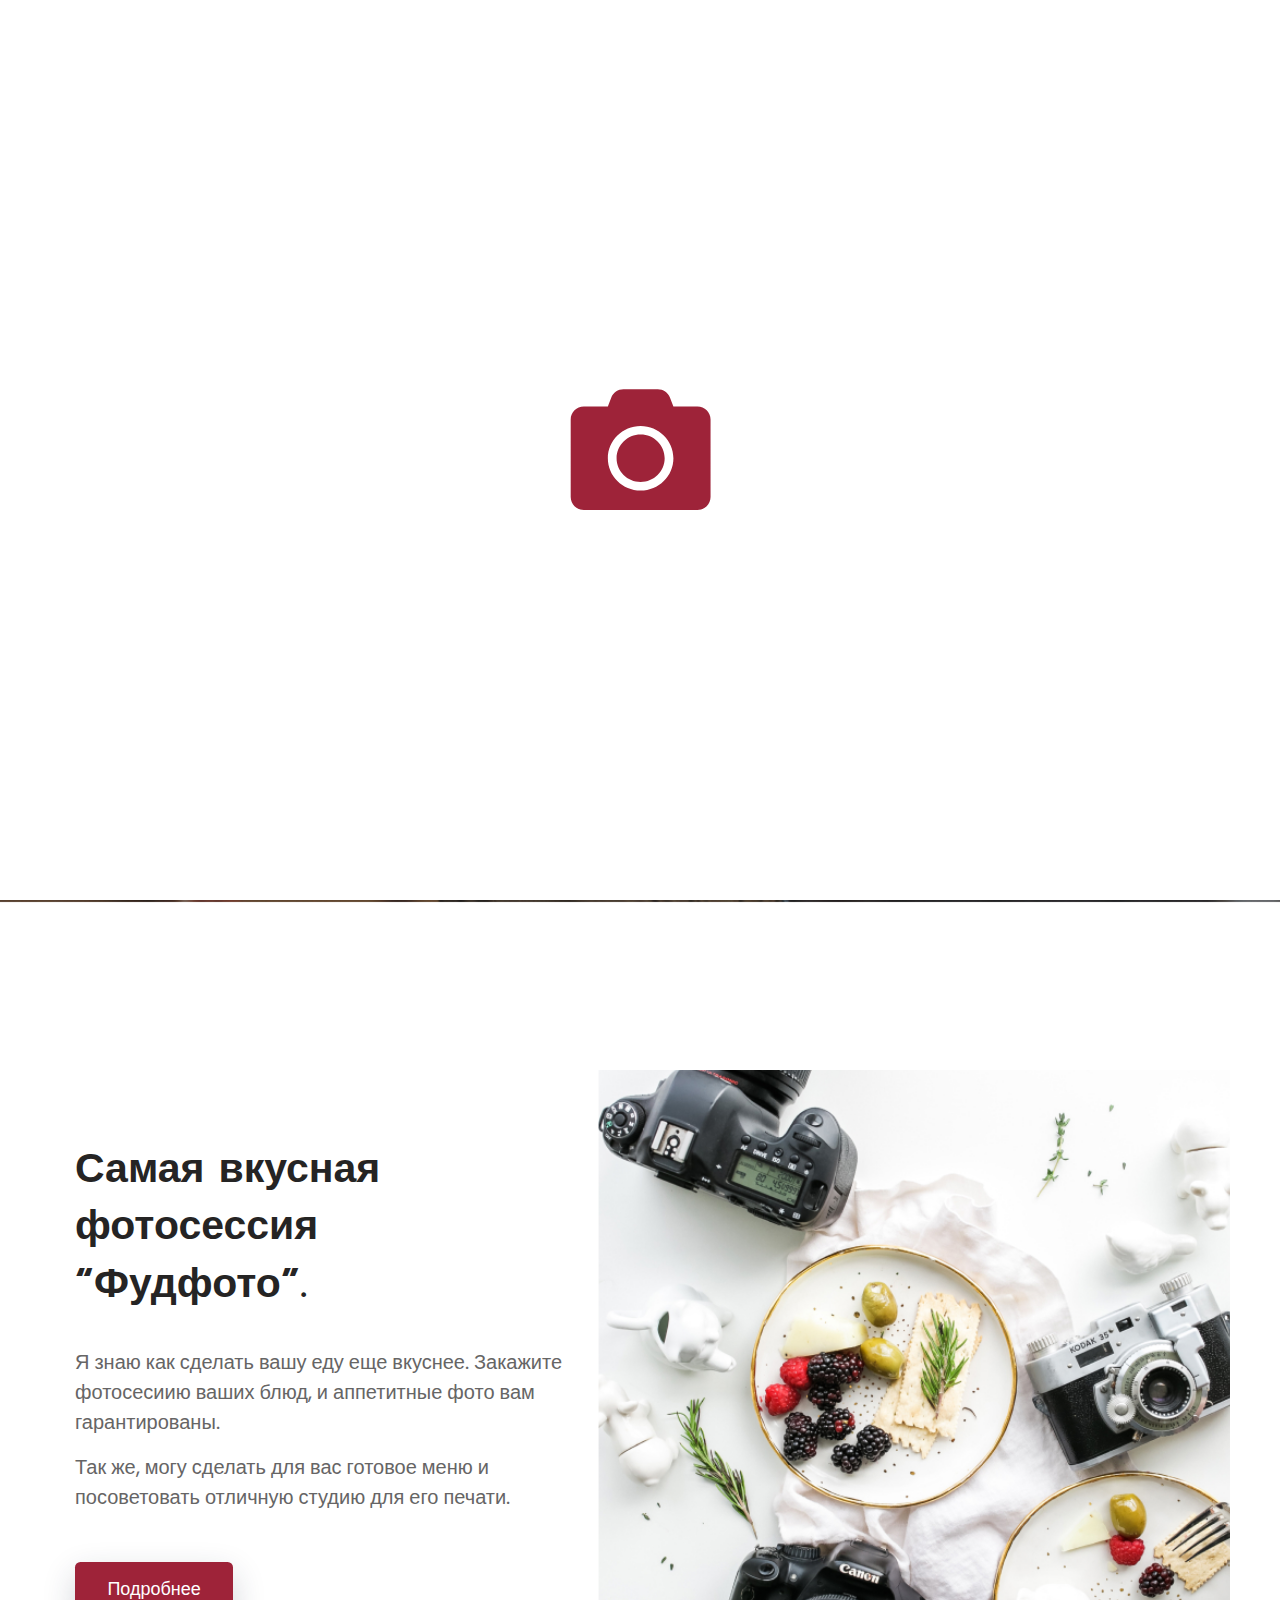
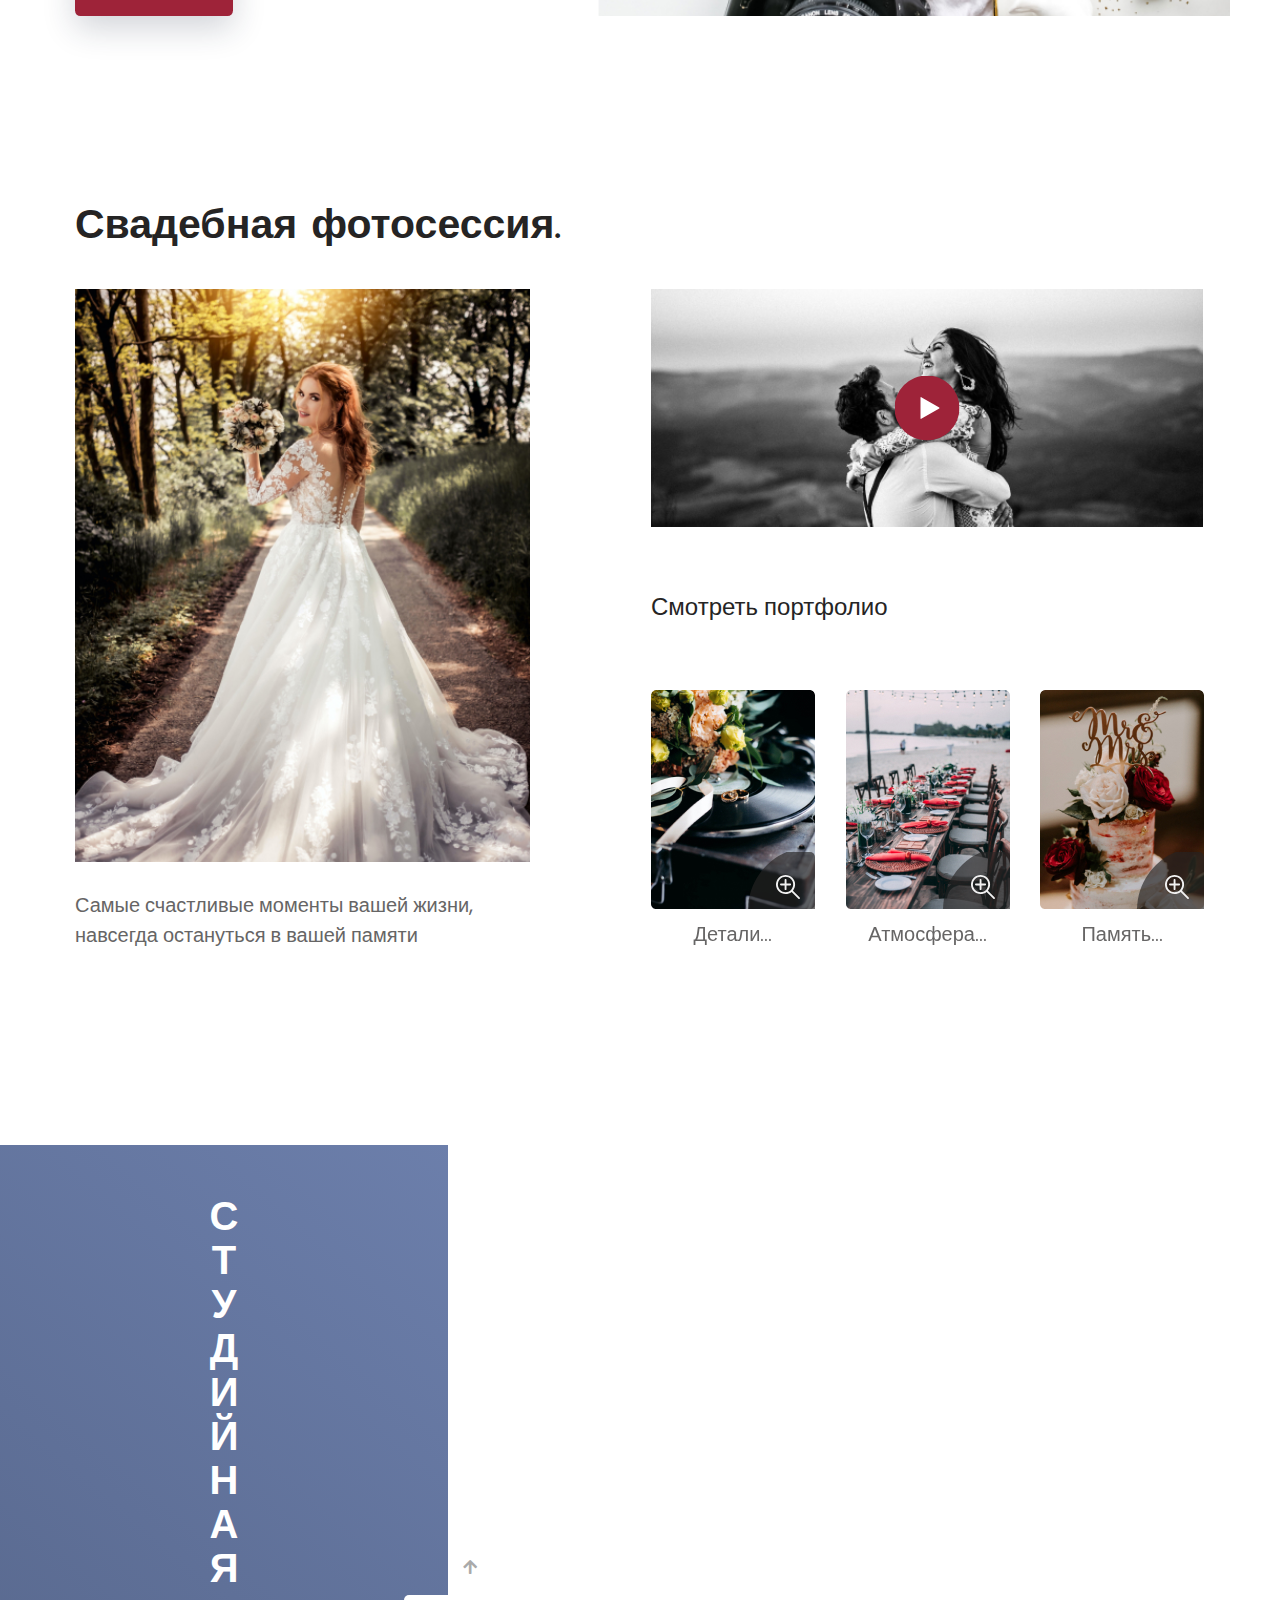
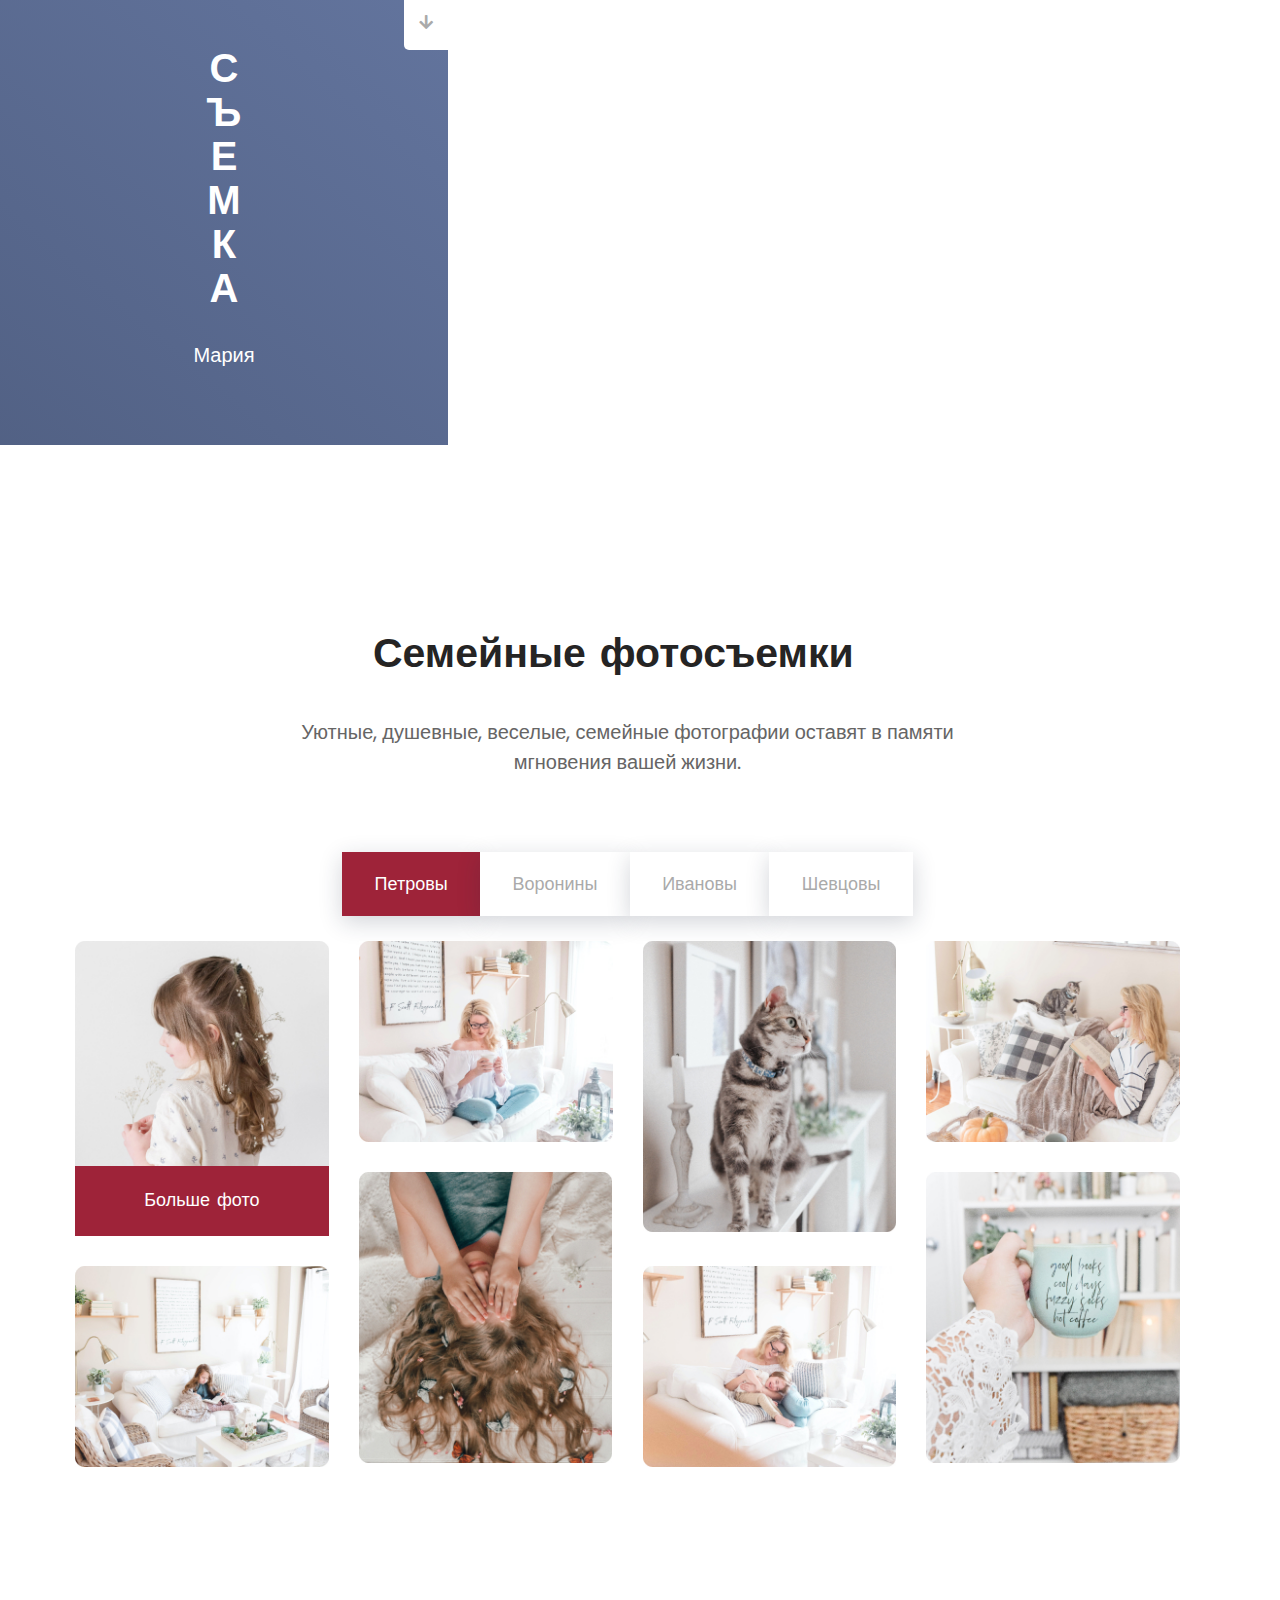
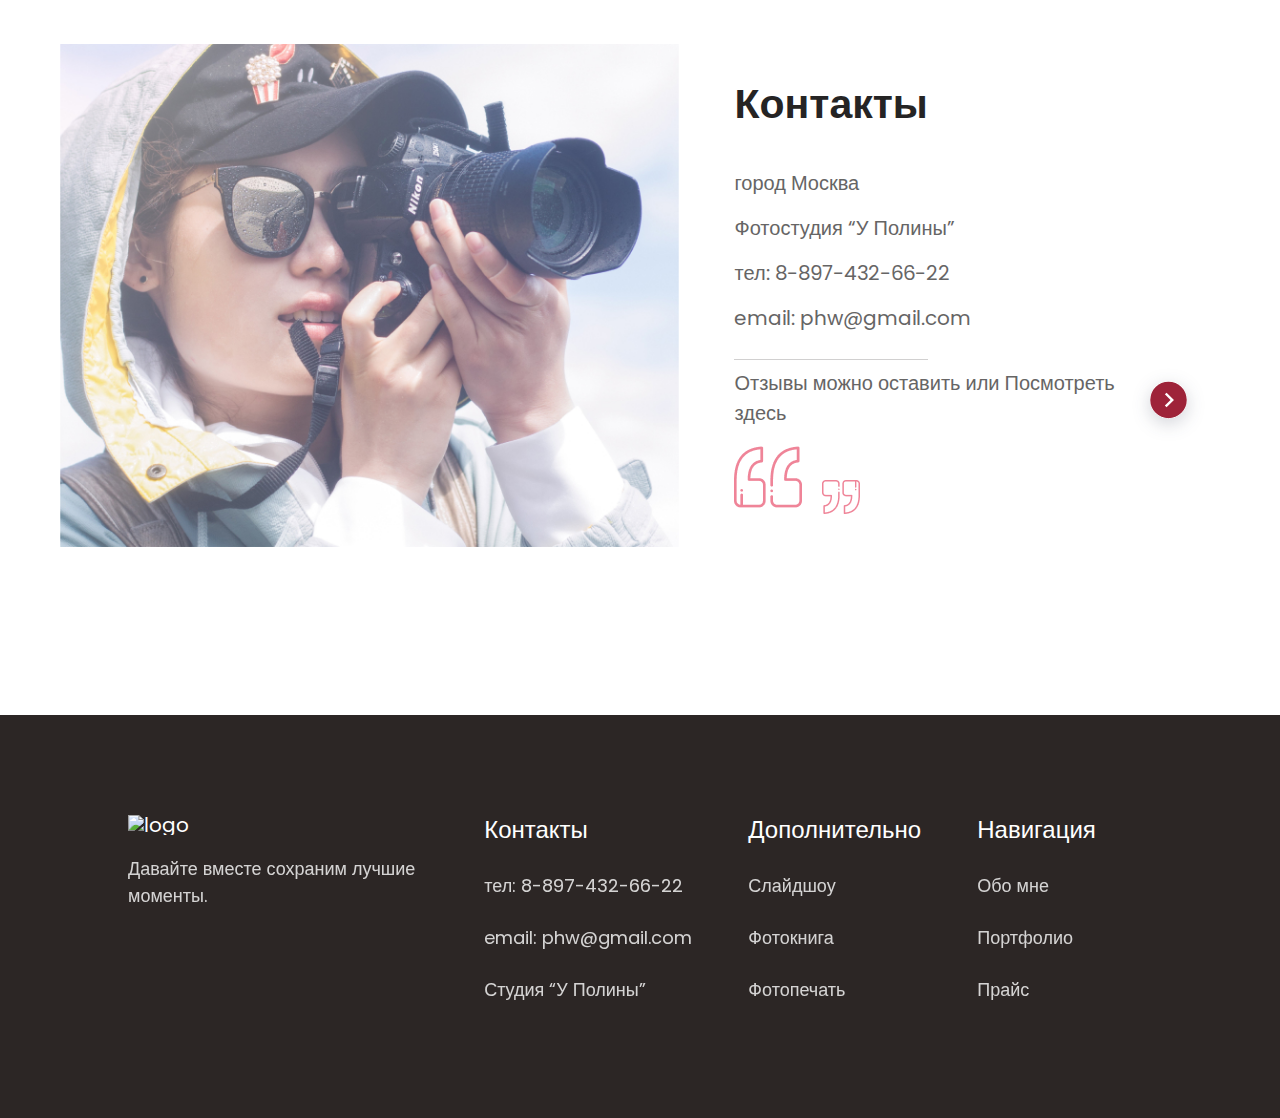
==== commit 11cc94d9: "Update index.html" ====
--- a/index.html
+++ b/index.html
@@ -444,7 +444,7 @@
 			
 					<div class="contacts">
 						<div class="contacts__image">
-							<img src="/contacts/img1.jpg" alt="photo">
+							<img src="contacts/img1.jpg" alt="photo">
 						</div>
 						<div class="contacts__info">
 							<div class="contacts__adress">
@@ -458,17 +458,66 @@
 								<p class="text contacts__feedbacks-text">Отзывы можно оставить
 									или Посмотреть здесь</p>
 								<a href="newpage.html" class="contacts__feedbacks-btn">
-									<img src="/contacts/Arrow.svg" alt="">
+									<img src="contacts/Arrow.svg" alt="">
 								</a>
 							</div>
-							<img src="/contacts/cov.png" alt="" class="contacts__cov">
+							<img src="contacts/cov.png" alt="" class="contacts__cov">
 						</div>
 					</div>
 				</div>
 			</section>
 		</main>
 
-		<footer>Footer</footer>
+		<footer class="footer">
+
+	<div class="footer__box">
+		<div class="footer__info">
+			<a href="index.html"><img src="/assets/images/header/headerLogo.svg" alt="logo" class="footer__logo"></a>
+			<div class="footer__info-inner">
+				<div class="text footer__logo-description">Давайте вместе сохраним лучшие моменты. </div>
+				<div class="footer__social">
+					<a href="https://vk.com" target="_blank"><img src="/assets/images/footer/fb.svg" alt=""
+							class="facebook"></a>
+					<a href="https://vk.com" target="_blank"><img src="/assets/images/footer/vk.svg" alt="" class="vk"></a>
+					<a href="https://vk.com" target="_blank"><img src="/assets/images/footer/tw.svg" alt=""
+							class="twitter"></a>
+				</div>
+			</div>
+		</div>
+
+		<div class="footer__info">
+			<h6 class="footer__title">Контакты</h6>
+			<div class="footer__info-inner">
+				<p class="text footer__text"> <a href="tel:88974326622"> тел: 8-897-432-66-22</a></p>
+				<p class="text footer__text"> <a href="mailto:phw@gmail.com">email: phw@gmail.com</a></p>
+				<a href="newpage.html" class="text footer__text">Студия “У Полины”</a>
+			</div>
+		</div>
+
+		<div class="footer__info">
+			<h6 class="footer__title">Дополнительно</h6>
+			<div class="footer__info-inner">
+				<a href="newpage.html" class="text footer__text">Слайдшоу</a>
+				<a href="newpage.html" class="text footer__text">Фотокнига</a>
+				<a href="newpage.html" class="text footer__text">Фотопечать</a>
+			</div>
+		</div>
+
+		<div class="footer__info">
+			<h6 class="footer__title">Навигация</h6>
+			<div class="footer__info-inner">
+				<a href="newpage.html" class="text footer__text">Обо мне</a>
+				<a href="newpage.html" class="text footer__text">Портфолио</a>
+				<a href="newpage.html" class="text footer__text">Прайс</a>
+			</div>
+		</div>
+
+		<div class="footer__arrow-up">
+			<a href="#header">
+				<img src="/assets/images/footer/Arrow footer.svg" alt=""></a>
+		</div>
+	</div>
+</footer>
 	</div>
 
 
--- a/style.css
+++ b/style.css
@@ -1083,6 +1083,18 @@
   object-fit: cover;
 }
 
+.contacts__image:hover img {
+  transform: scale(1.3);
+  transition-duration: 3s;
+}
+.contacts__image img {
+  width: 100%;
+  height: 100%;
+  object-fit: cover;
+  transform: scale(1.05);
+  transition: transform 1s ease-in-out;
+}
+
 .contacts__adress:after {
   content: "";
   background-color: #666565;
@@ -1111,6 +1123,82 @@
 
 .contacts__feedbacks {
   display: flex;
+}
+
+.contacts__feedbacks-btn:hover {
+  transform: translateY(2px);
+}
+
+.footer {
+  padding: 90px 5px;
+  background-color: #2C2625;
+  color: #fff;
+}
+.footer__box {
+  width: 80vw;
+  margin: 0 auto;
+  display: flex;
+  justify-content: space-between;
+}
+.footer__info {
+  max-width: 300px;
+}
+.footer__info-inner {
+  display: flex;
+  flex-direction: column;
+  justify-content: space-between;
+}
+.footer__logo {
+  padding: 10px 0;
+  transition: all 3s ease-in-out 0s;
+}
+.footer__logo:hover {
+  transform: rotateY(-360deg);
+}
+.footer__logo-description {
+  padding: 10px 0;
+  margin-bottom: 10px;
+  font-family: "Poppins", sans-serif;
+  font-weight: 400;
+  font-size: 18px;
+  line-height: 150%;
+  color: #fff;
+  opacity: 0.8;
+}
+.footer__social {
+  padding: 10px 0;
+}
+.footer__social img {
+  padding: 10px;
+}
+.footer__social img:hover {
+  transform: translateY(2px);
+}
+.footer__title {
+  padding: 10px 0;
+  margin-bottom: 15px;
+  font-family: "Prompt", sans-serif;
+  font-weight: 500;
+  font-size: 24px;
+  line-height: 130%;
+  color: #fff;
+}
+.footer__text {
+  margin-bottom: 10px;
+  font-family: "Poppins", sans-serif;
+  font-weight: 400;
+  font-size: 18px;
+  line-height: 150%;
+  color: #fff;
+  opacity: 0.8;
+  cursor: pointer;
+  transition: opacity 0.2s ease-in;
+}
+.footer__text:hover {
+  opacity: 1;
+}
+.footer__arrow-up:hover {
+  transform: translateY(2px);
 }
 
 @media (max-width: 1850px) {
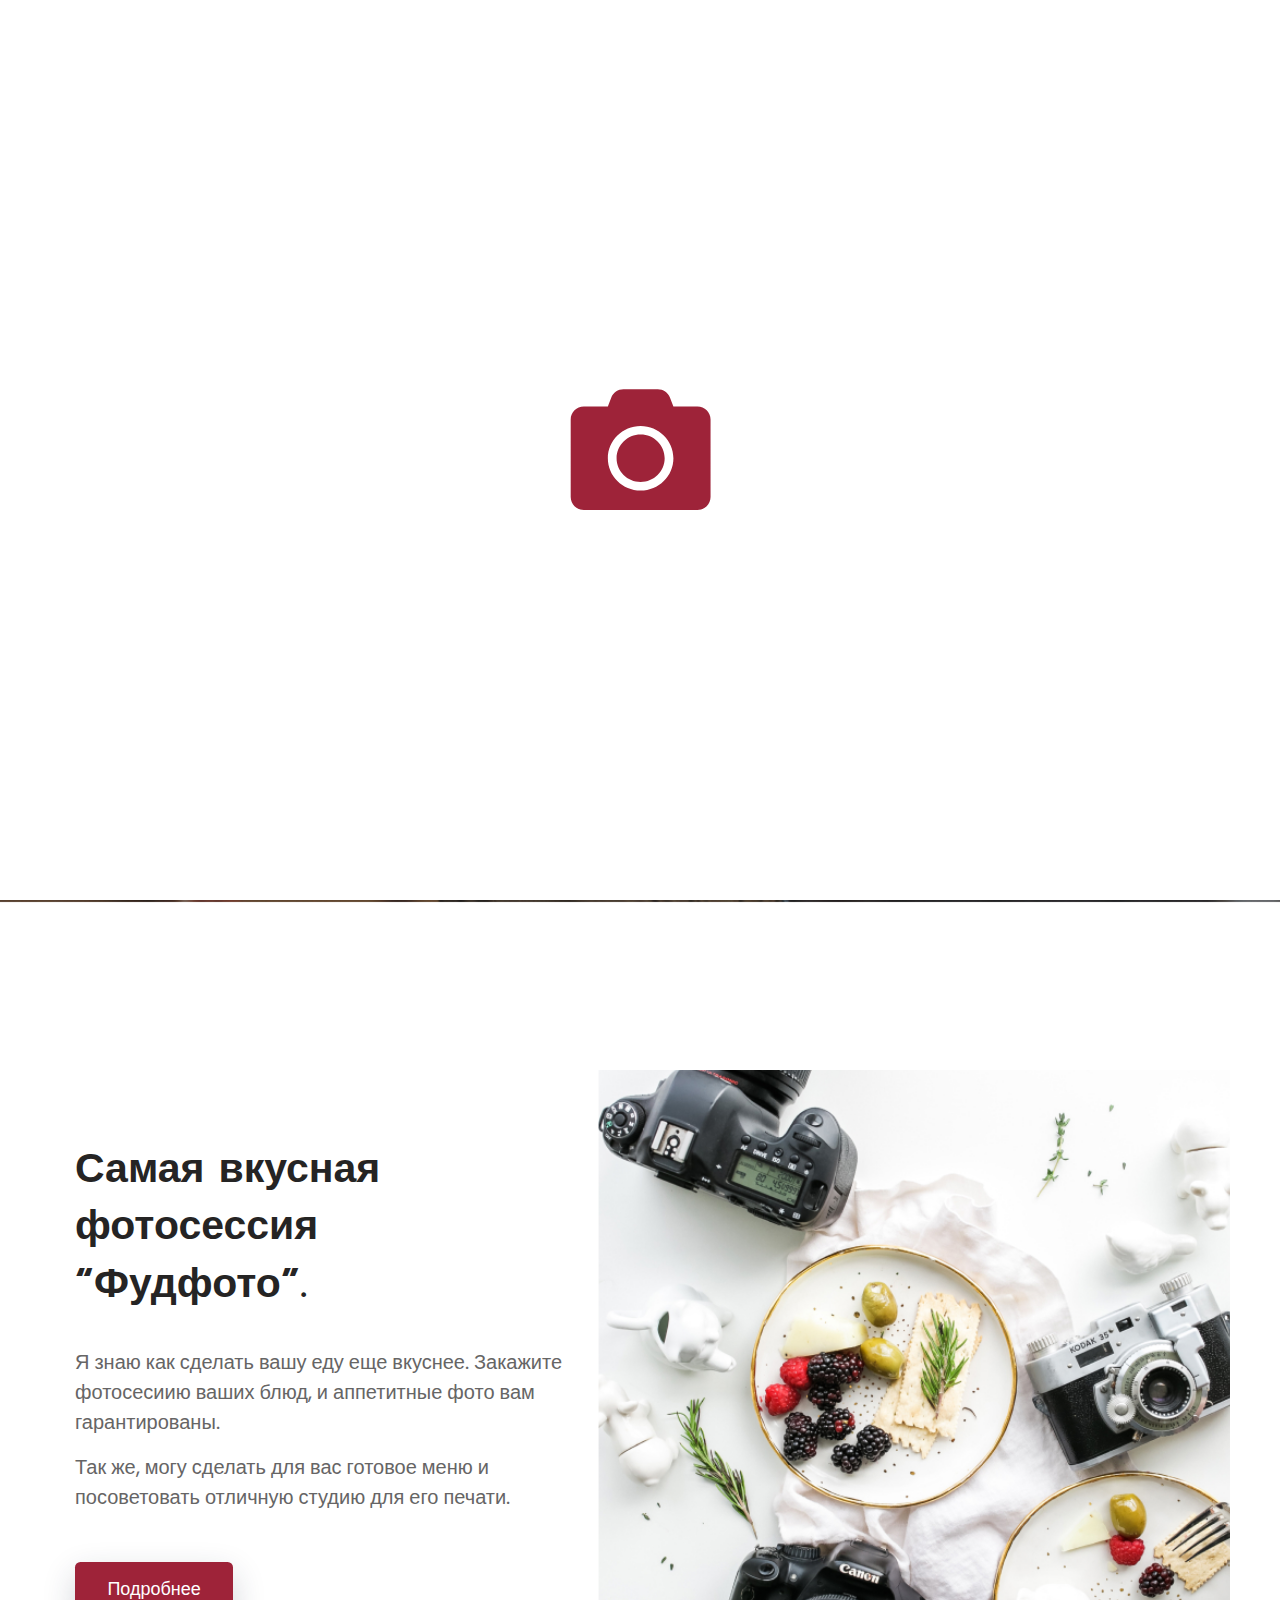
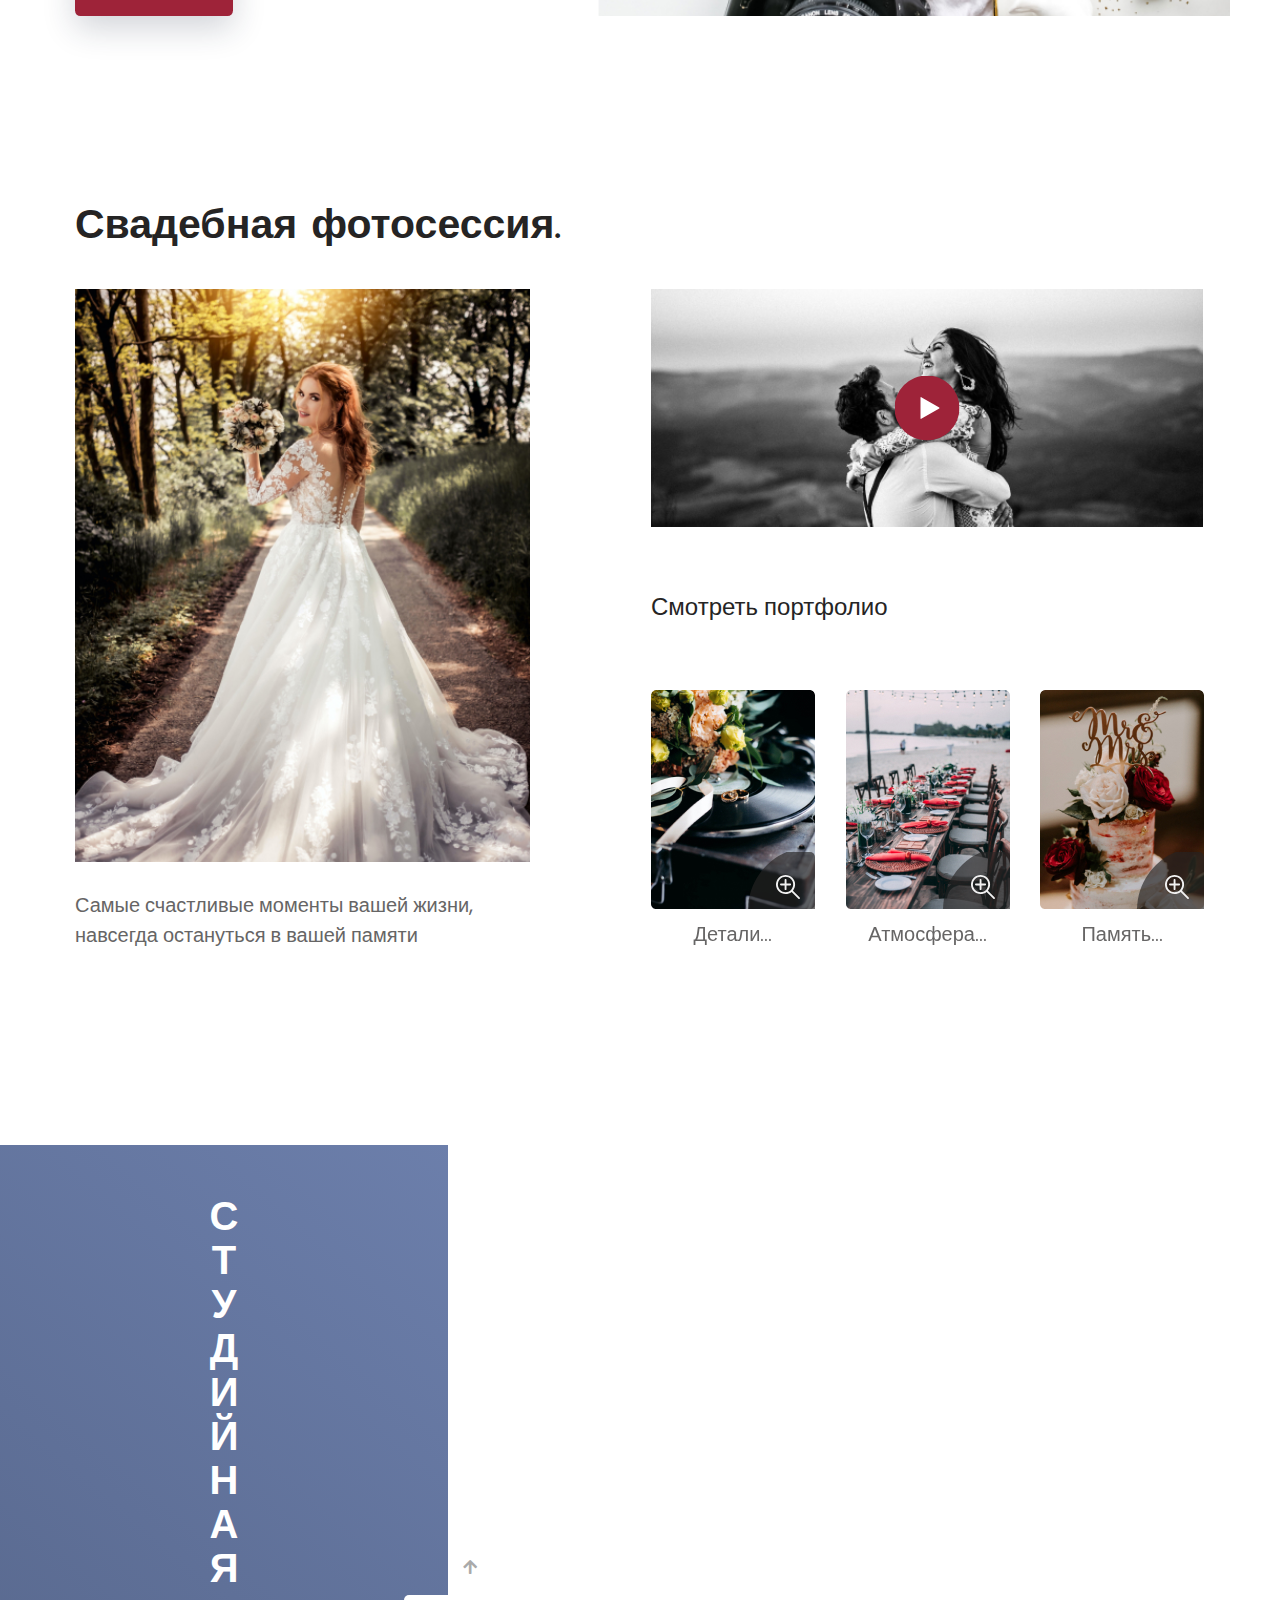
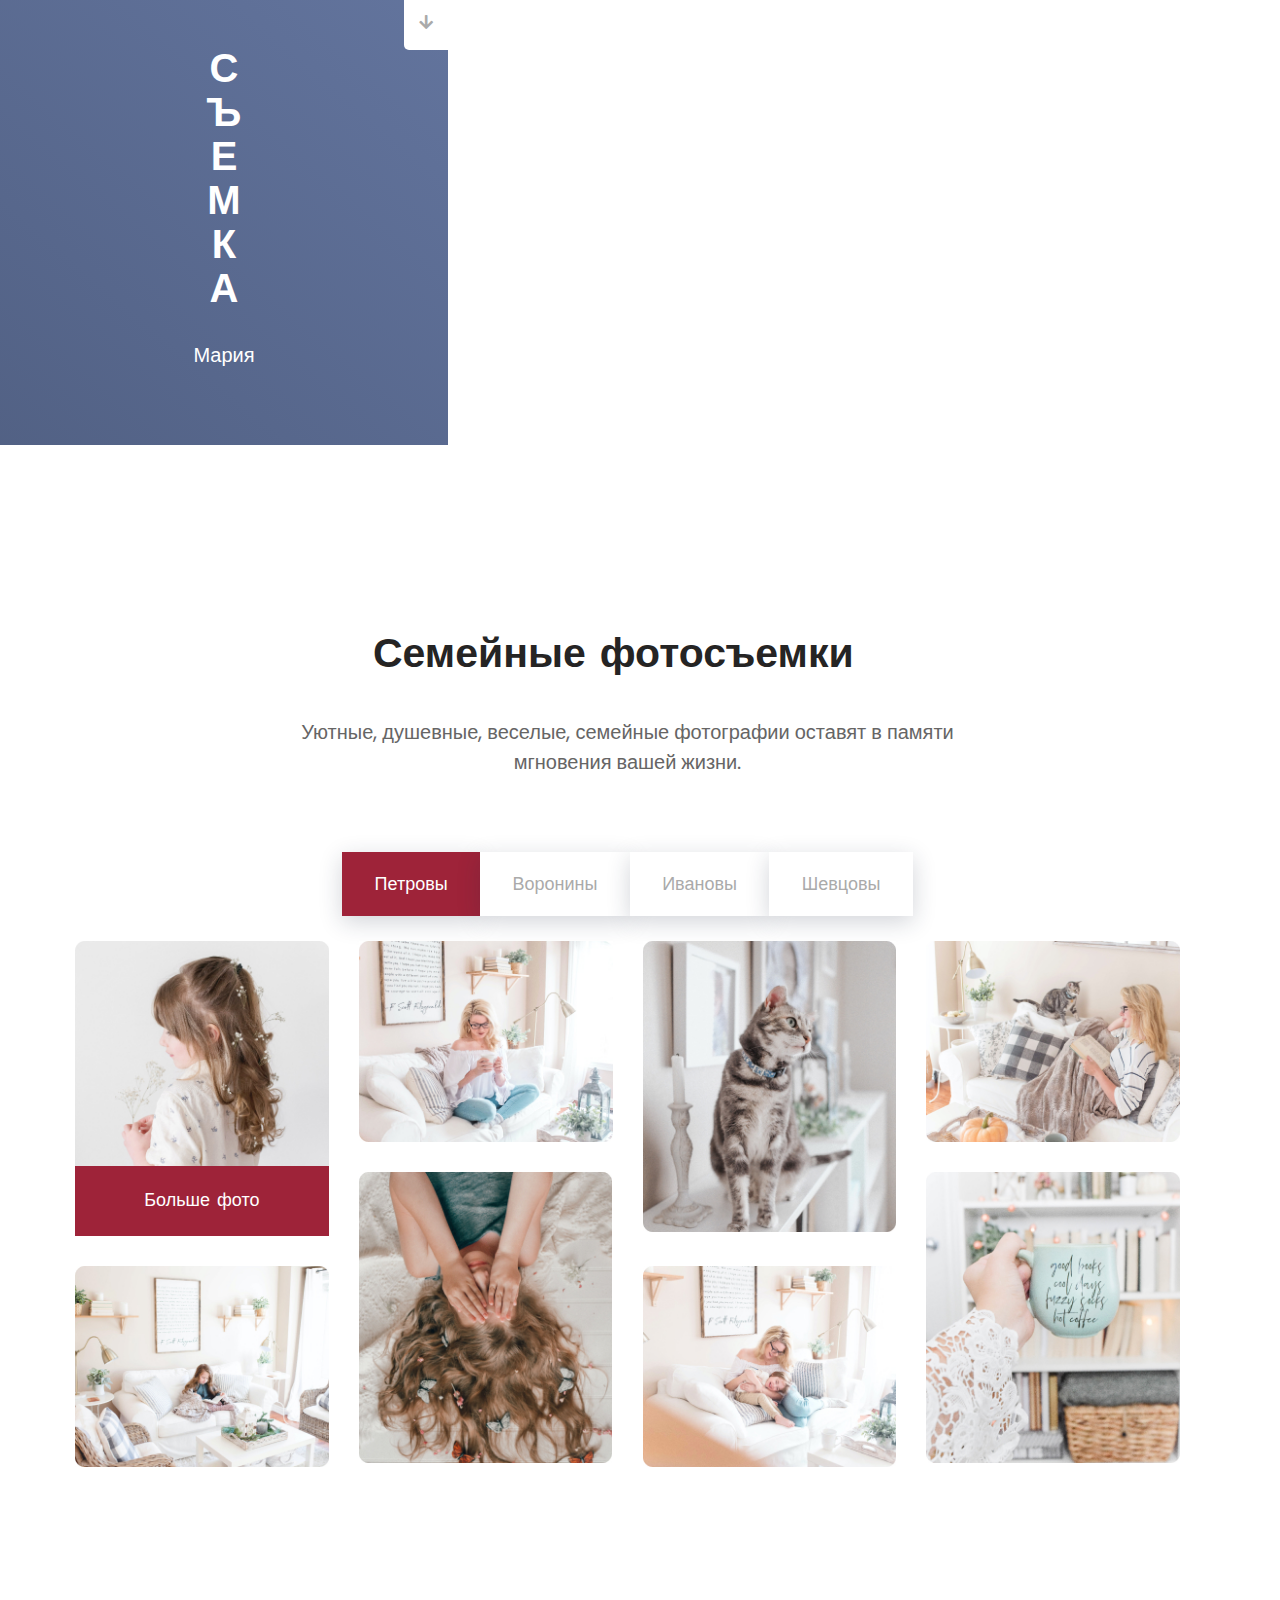
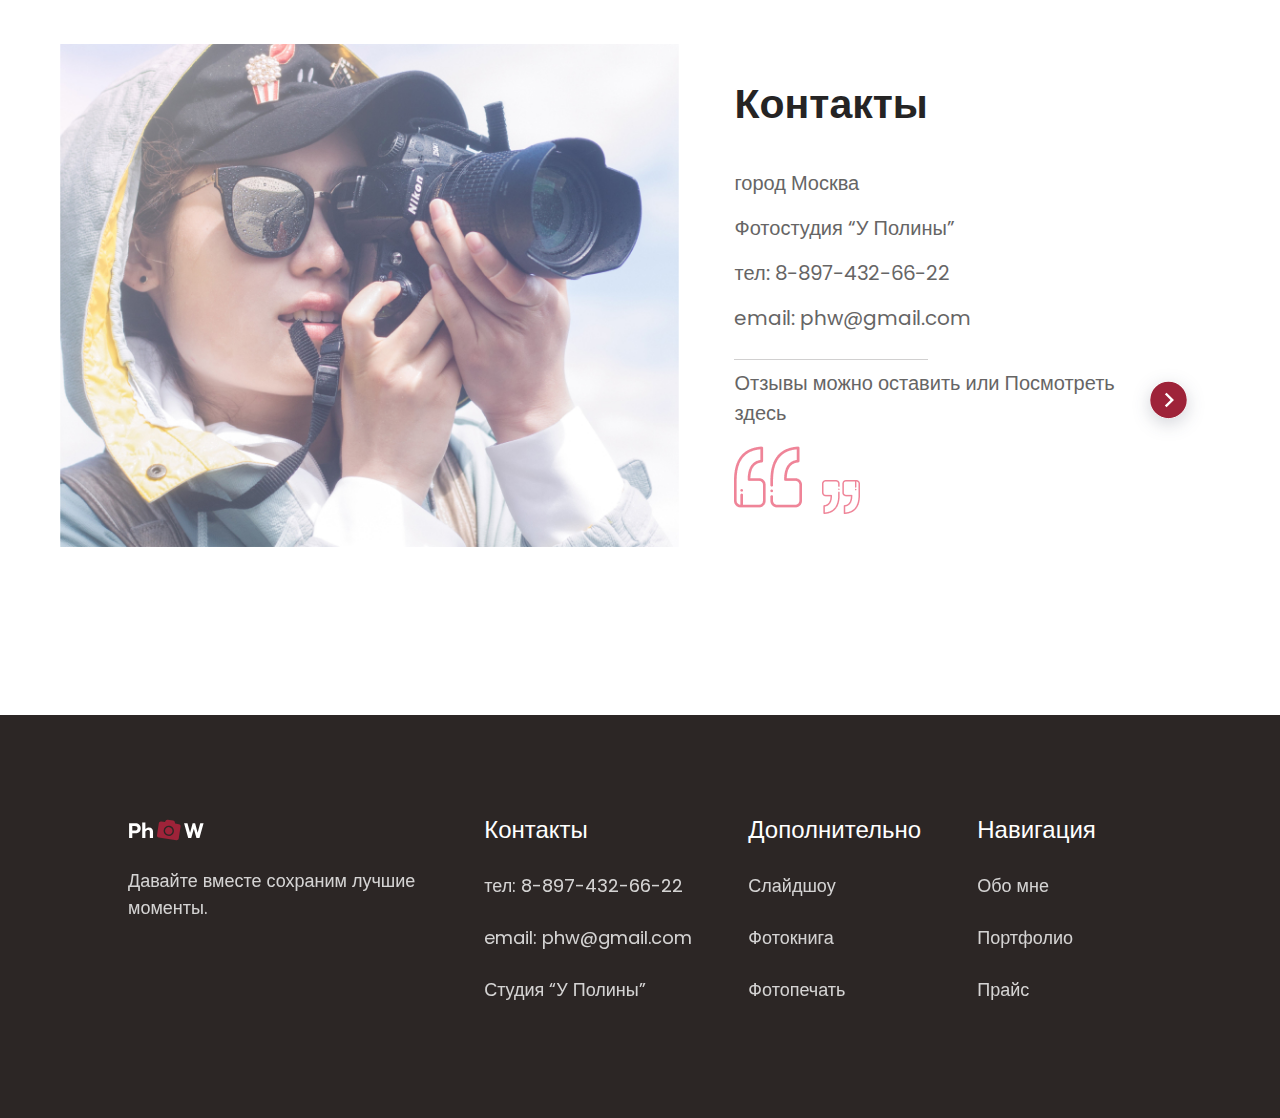
==== commit 6218afc7: "Update index.html" ====
--- a/index.html
+++ b/index.html
@@ -472,14 +472,14 @@
 
 	<div class="footer__box">
 		<div class="footer__info">
-			<a href="index.html"><img src="/assets/images/header/headerLogo.svg" alt="logo" class="footer__logo"></a>
+			<a href="index.html"><img src="headerLogo.svg" alt="logo" class="footer__logo"></a>
 			<div class="footer__info-inner">
 				<div class="text footer__logo-description">Давайте вместе сохраним лучшие моменты. </div>
 				<div class="footer__social">
-					<a href="https://vk.com" target="_blank"><img src="/assets/images/footer/fb.svg" alt=""
+					<a href="https://vk.com" target="_blank"><img src="footer/fb.svg" alt=""
 							class="facebook"></a>
-					<a href="https://vk.com" target="_blank"><img src="/assets/images/footer/vk.svg" alt="" class="vk"></a>
-					<a href="https://vk.com" target="_blank"><img src="/assets/images/footer/tw.svg" alt=""
+					<a href="https://vk.com" target="_blank"><img src="footer/vk.svg" alt="" class="vk"></a>
+					<a href="https://vk.com" target="_blank"><img src="footer/tw.svg" alt=""
 							class="twitter"></a>
 				</div>
 			</div>
@@ -514,7 +514,7 @@
 
 		<div class="footer__arrow-up">
 			<a href="#header">
-				<img src="/assets/images/footer/Arrow footer.svg" alt=""></a>
+				<img src="footer/Arrow footer.svg" alt=""></a>
 		</div>
 	</div>
 </footer>
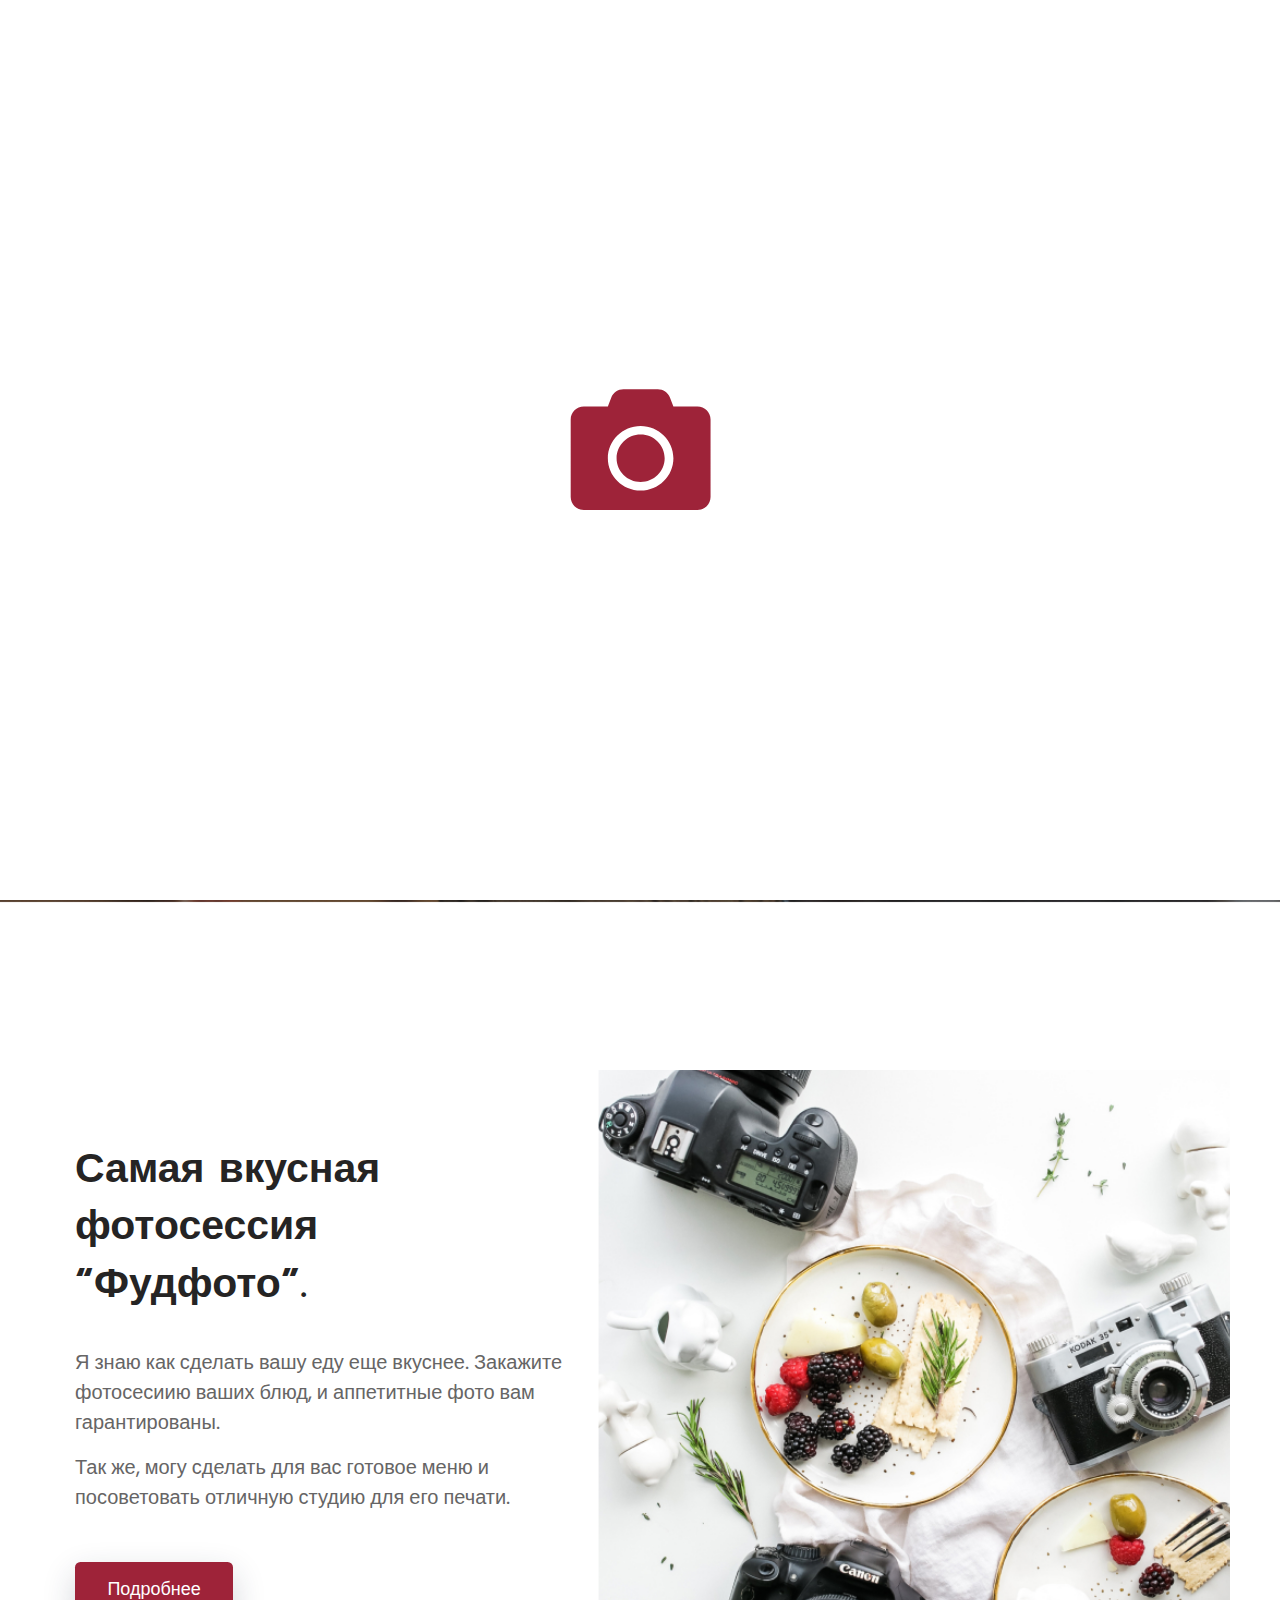
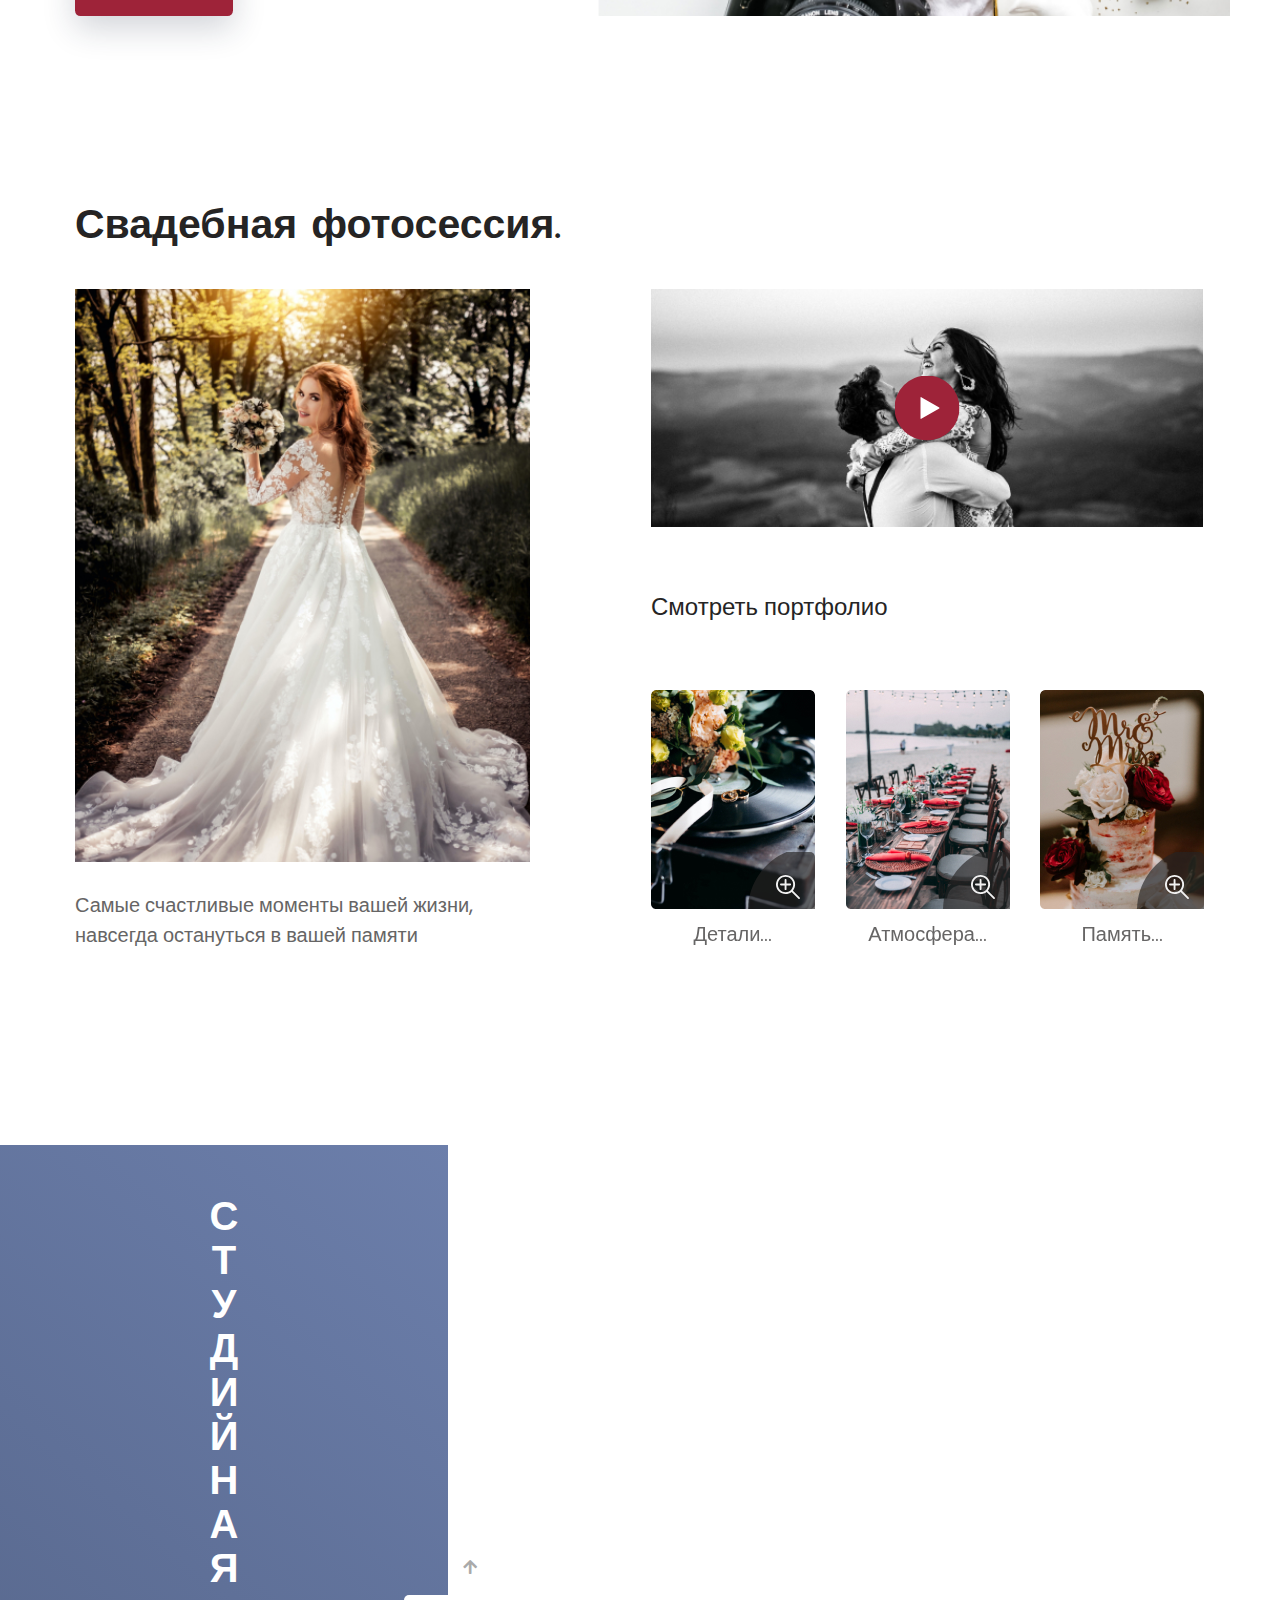
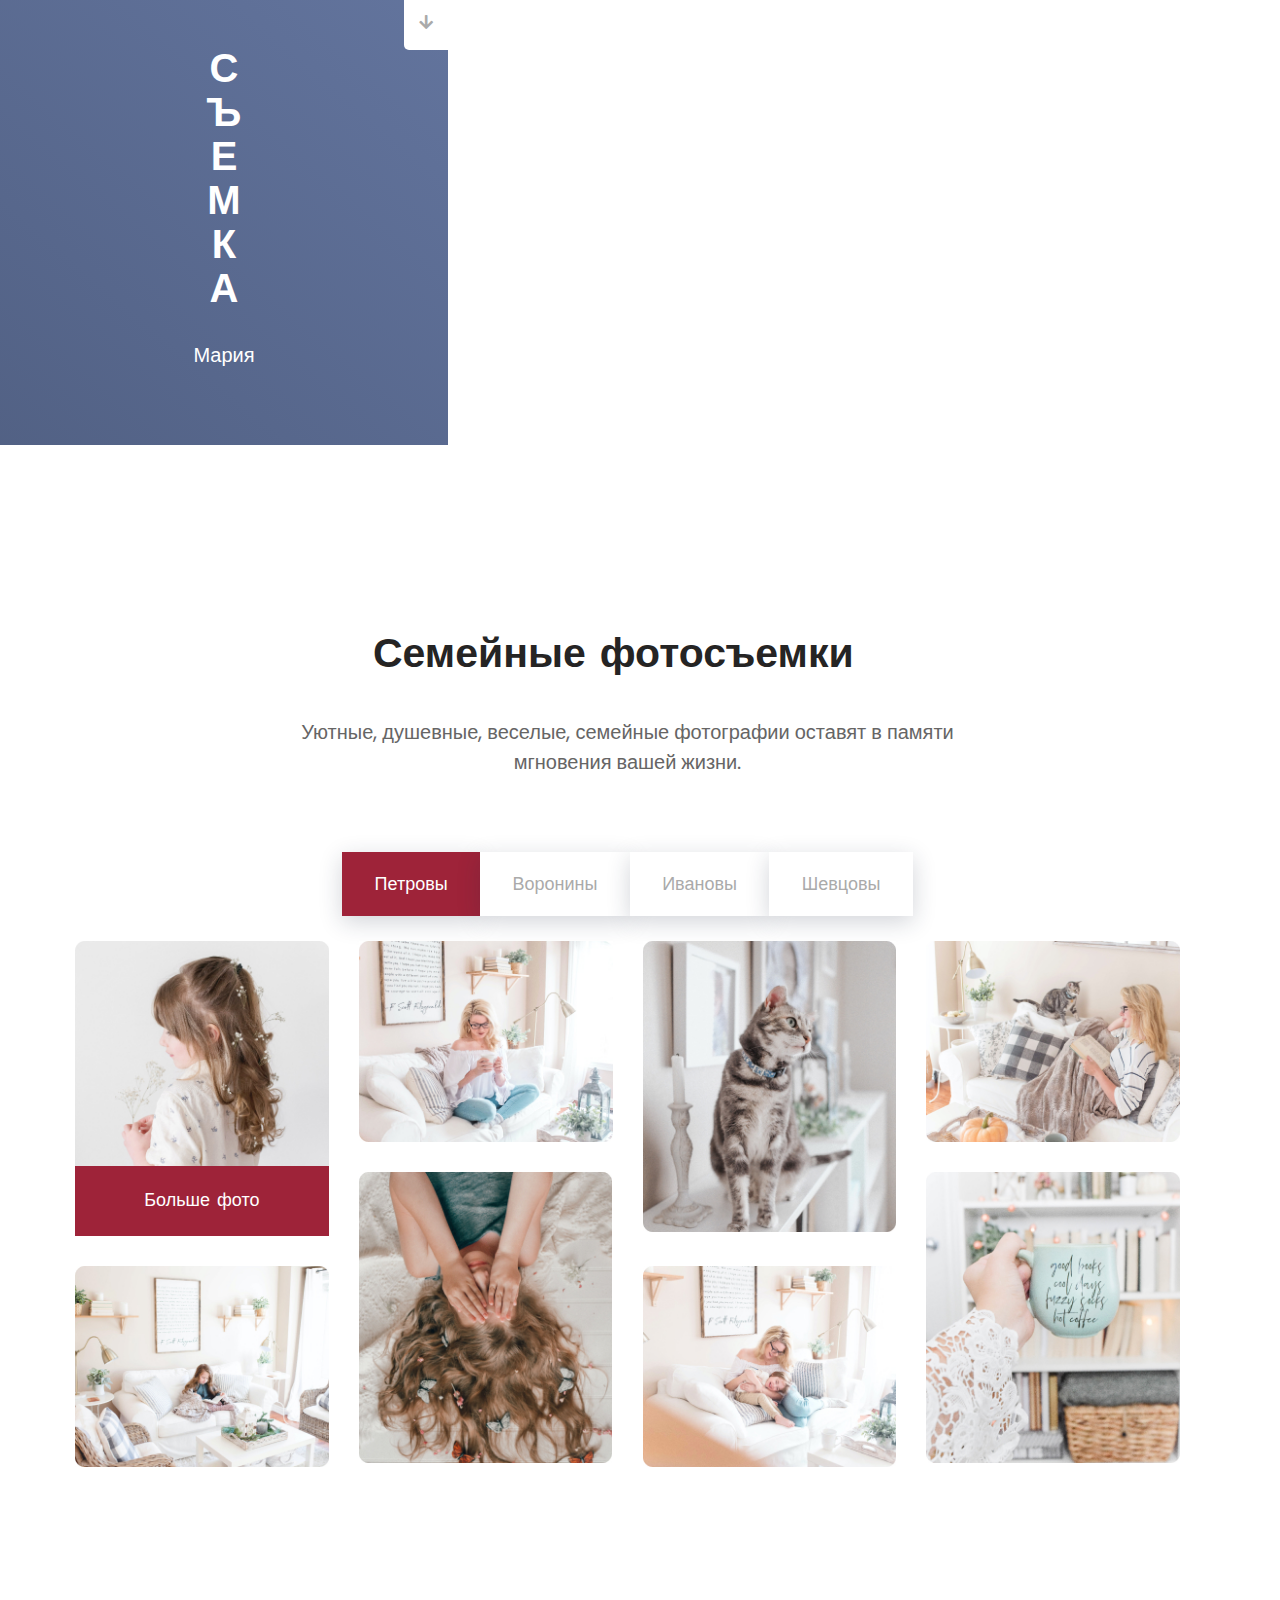
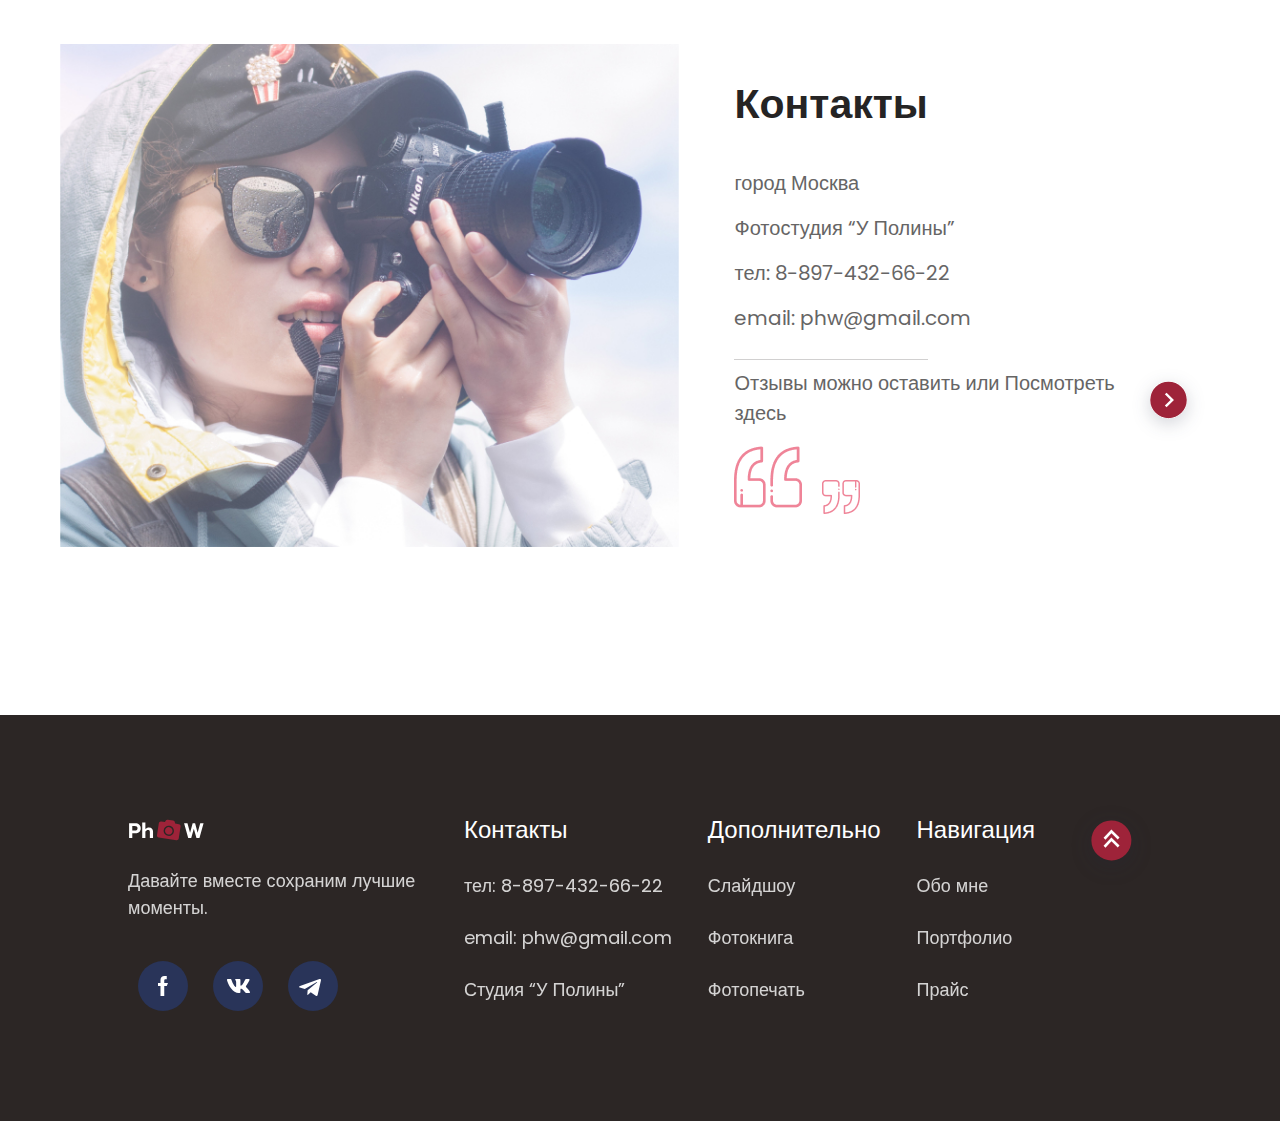
==== commit 214d43d3: "Update index.html" ====
--- a/index.html
+++ b/index.html
@@ -23,7 +23,7 @@
 <body>
 	<div class="wrapper">
 
-		<header class="header">
+		<header class="header" id="header">
 			<div class="container">
 				<div class="header__top">
 					<div class="header__menu icon-menu">
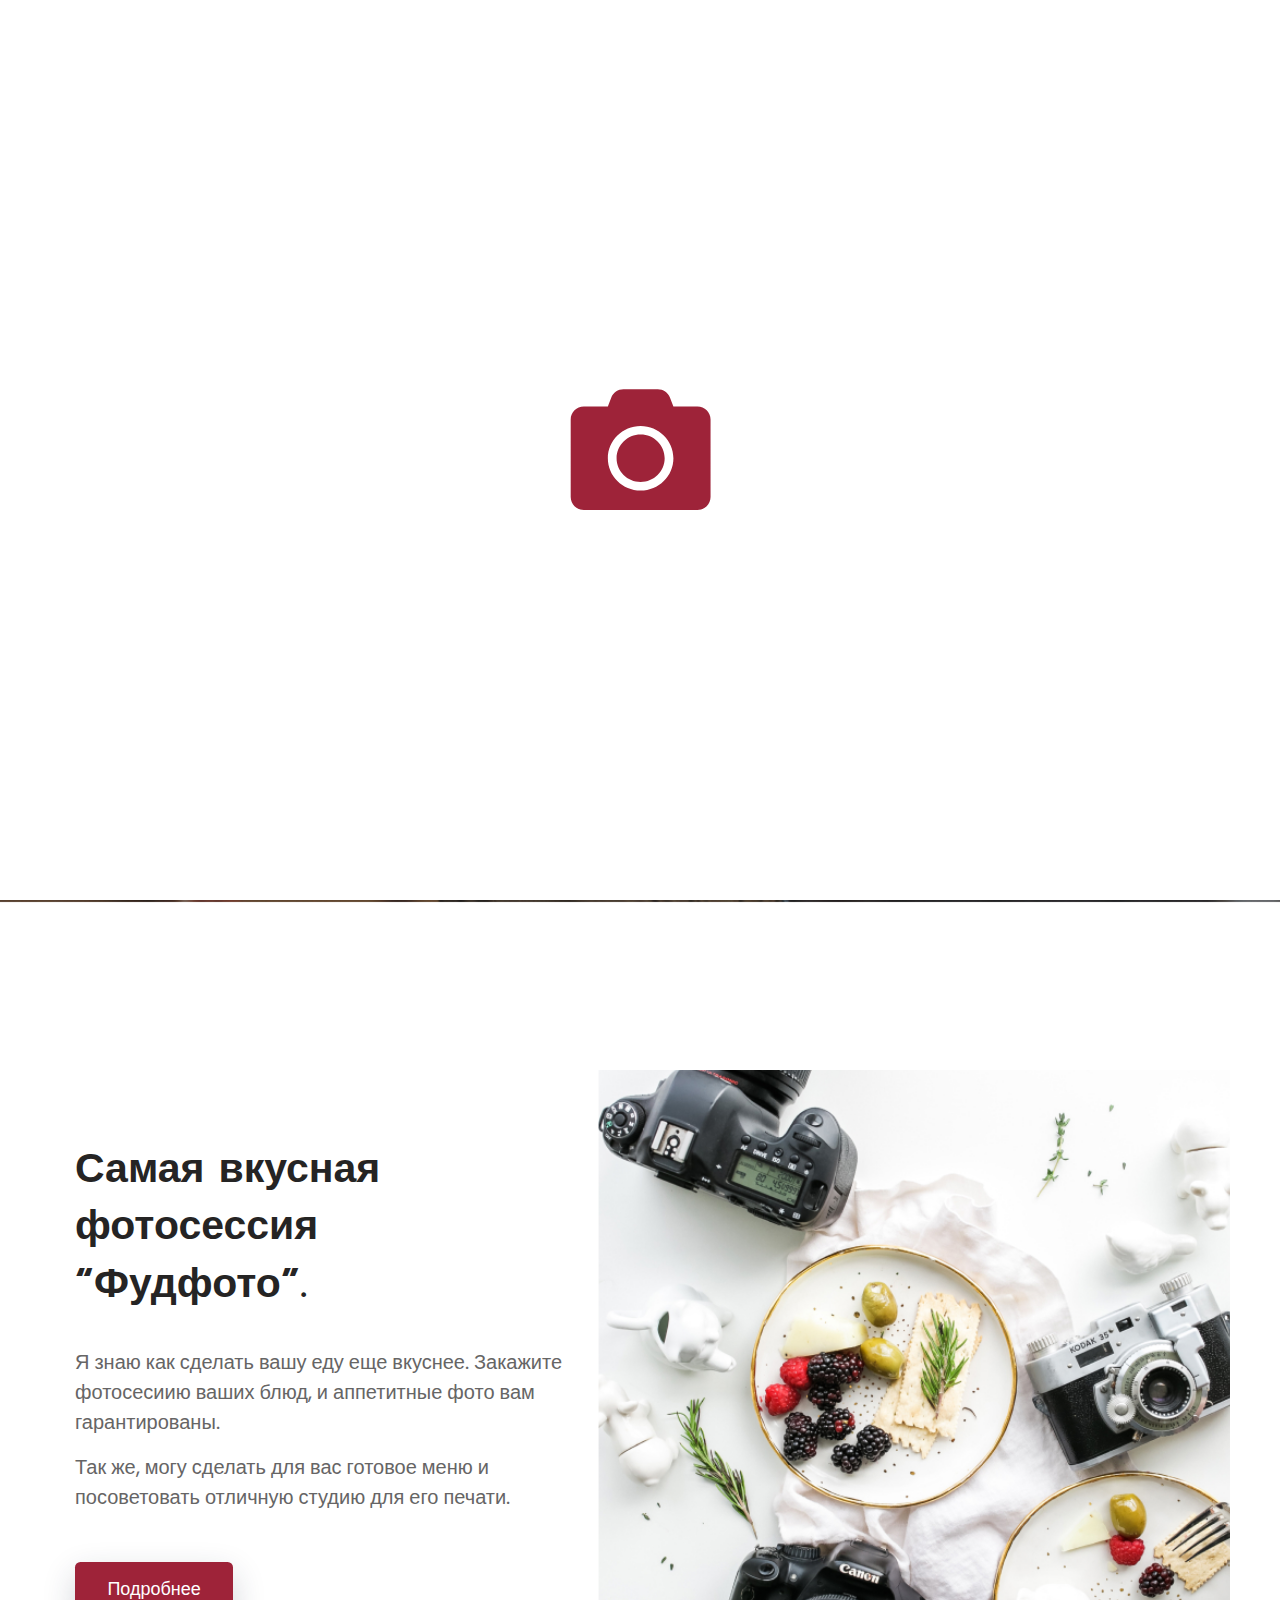
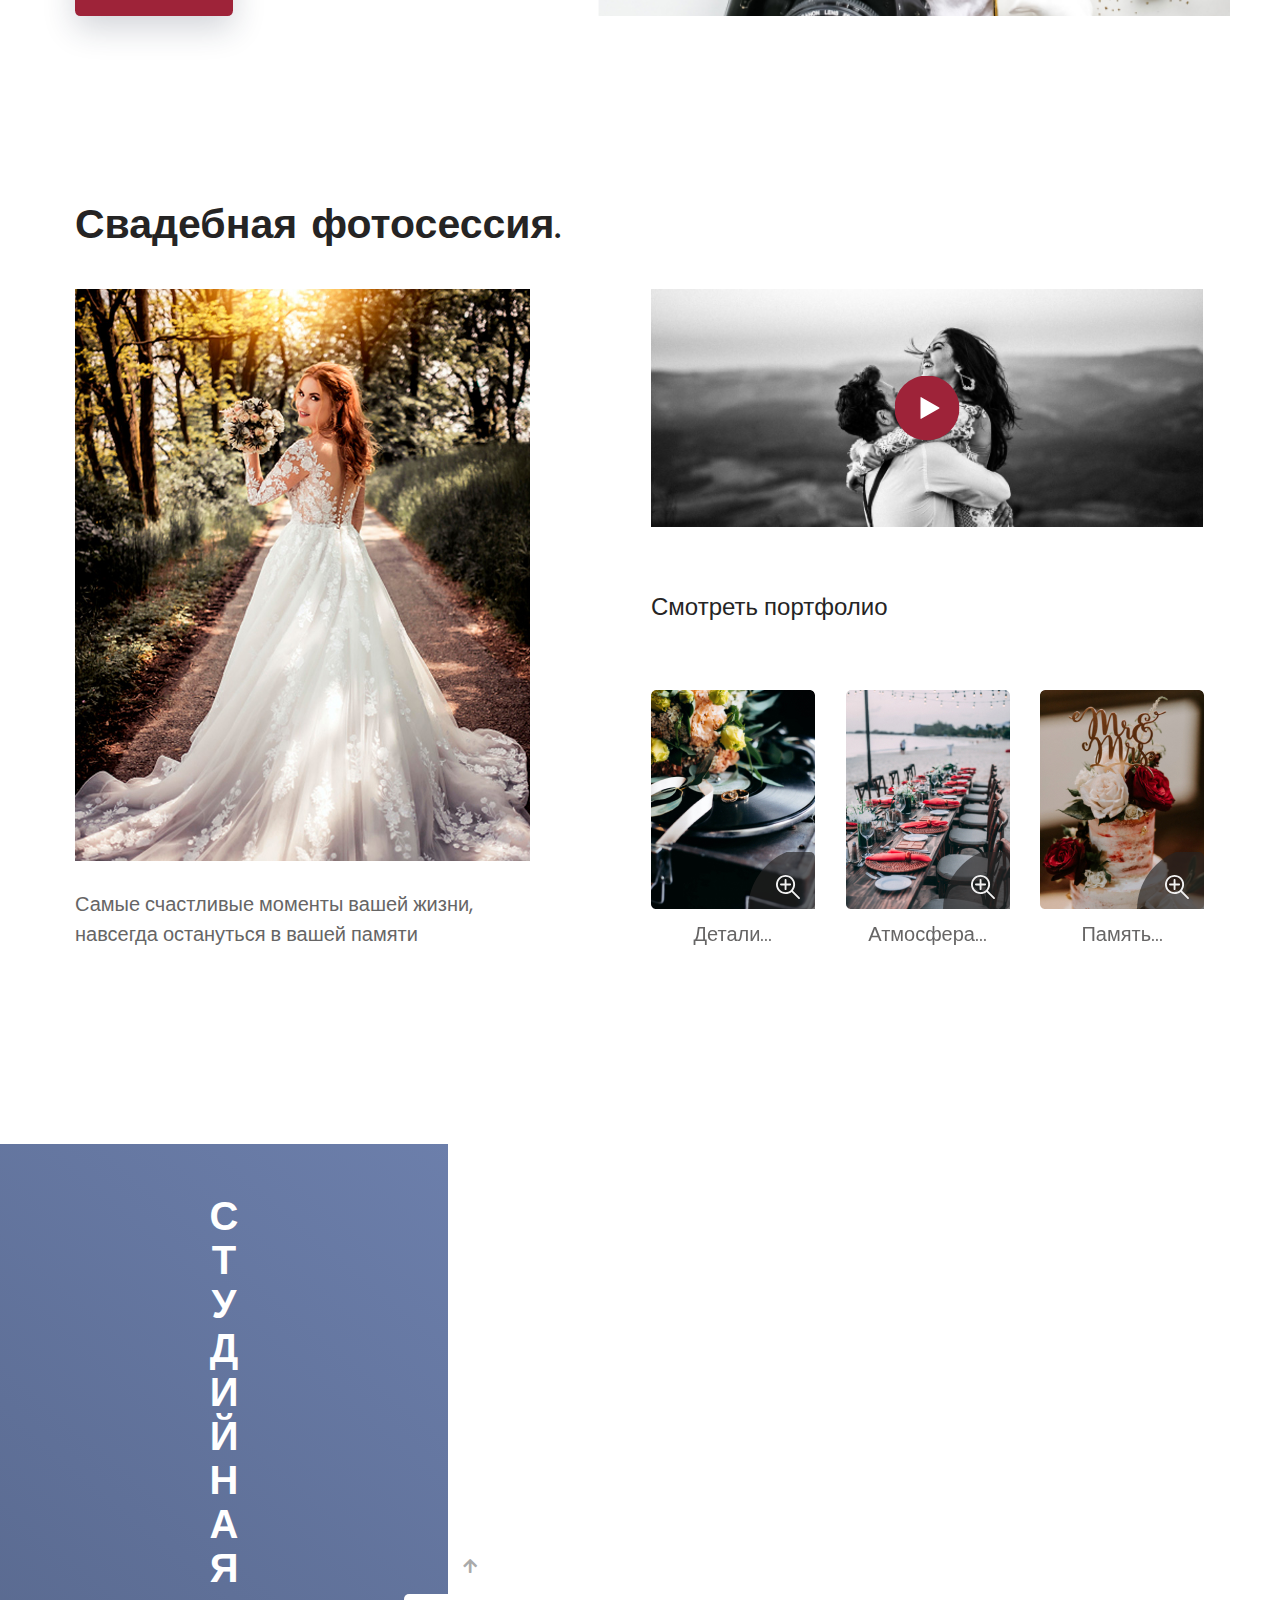
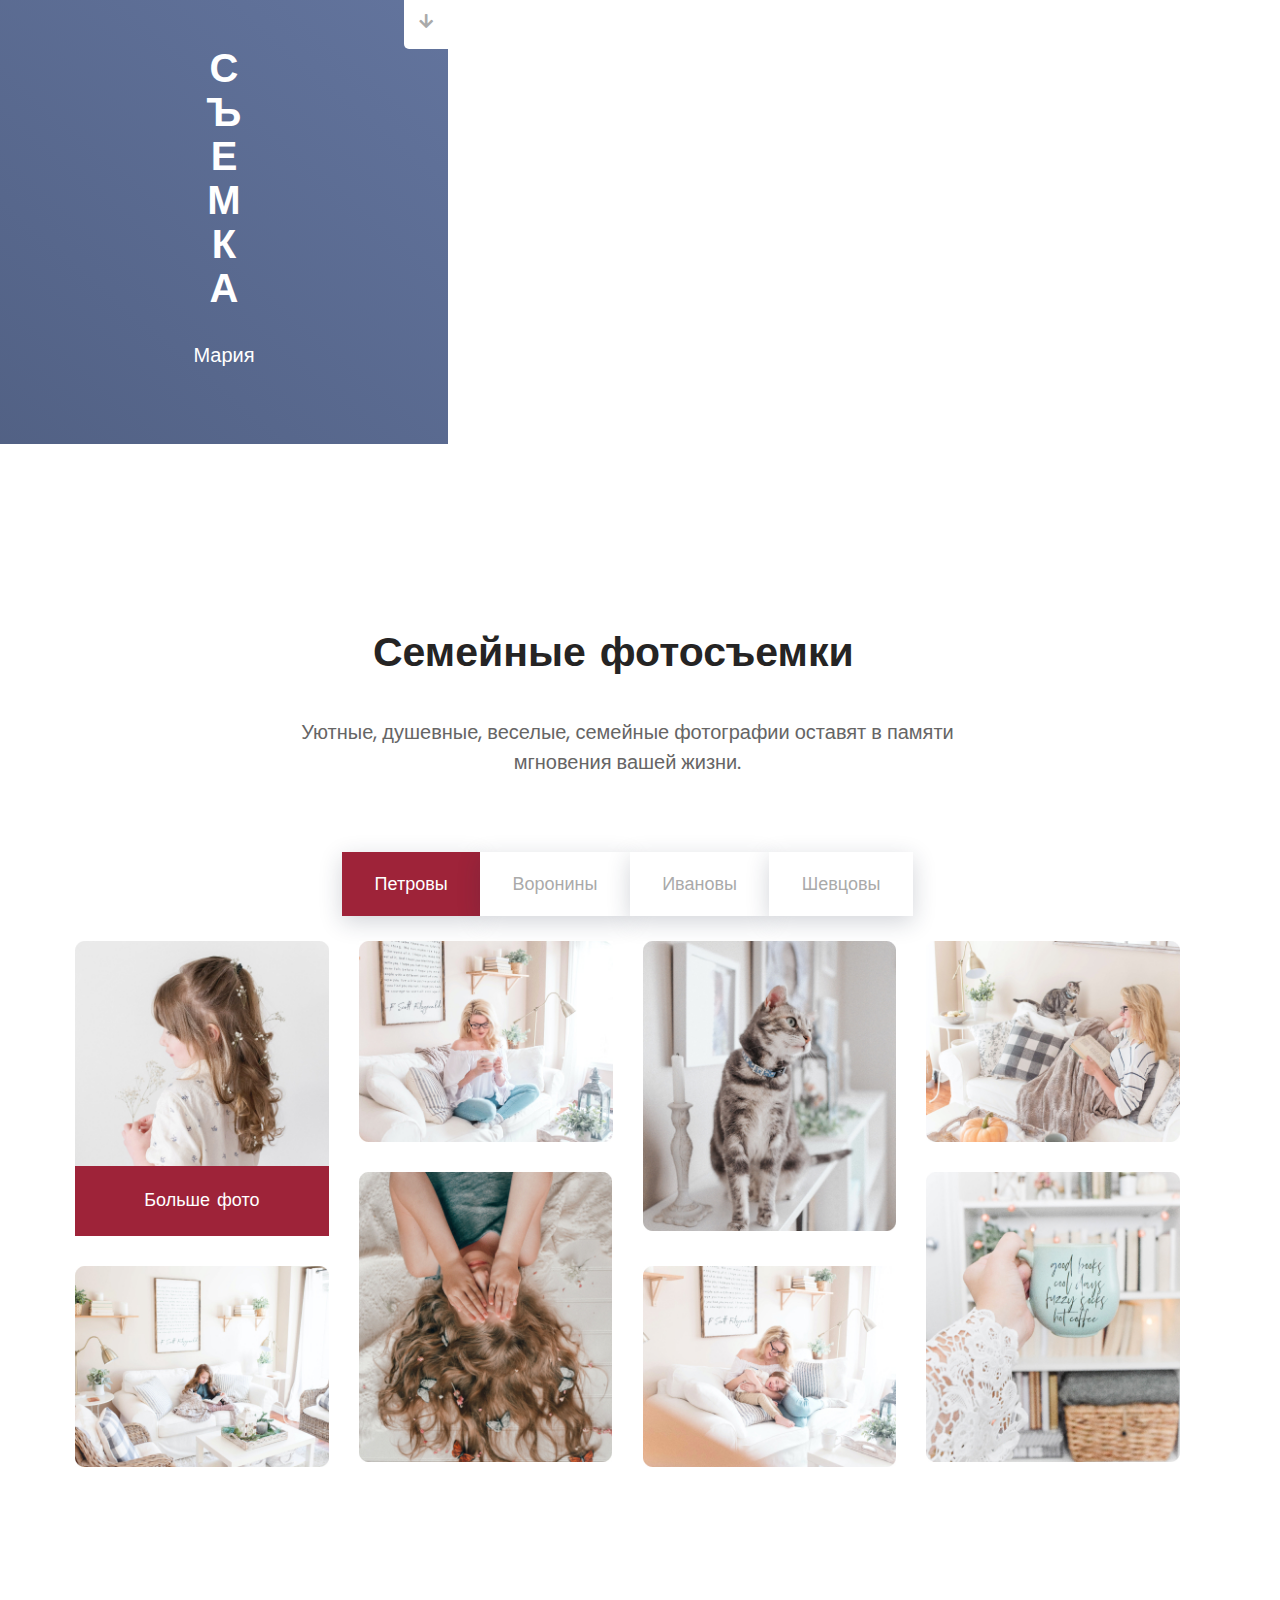
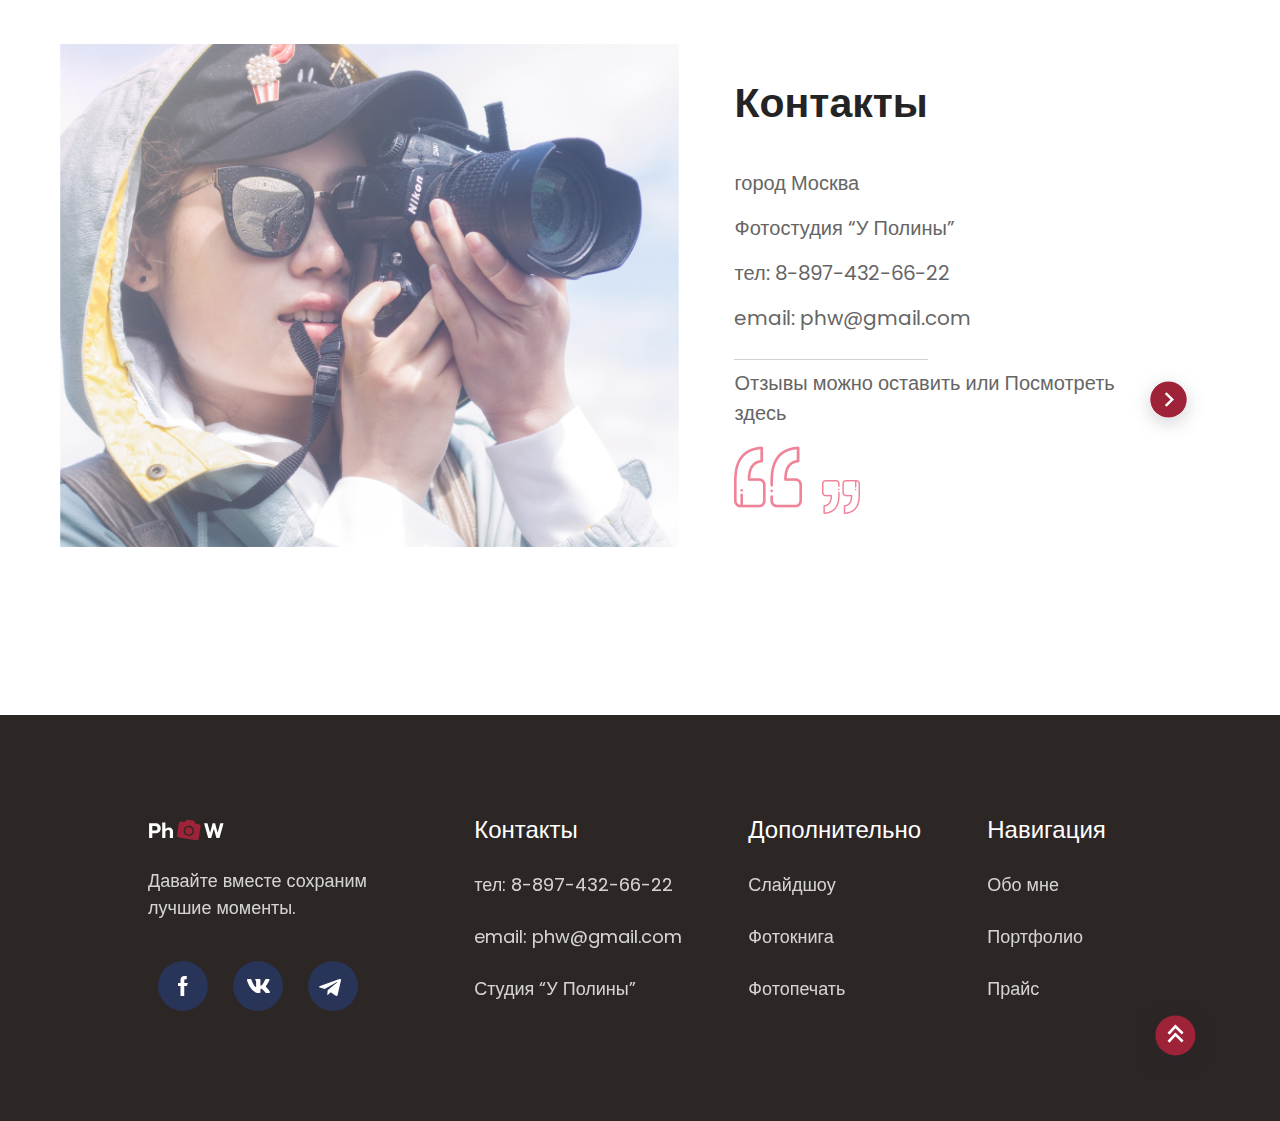
==== commit fa2ac429: "Update index.html" ====
--- a/index.html
+++ b/index.html
@@ -118,7 +118,7 @@
 					
 								<div class="wedding-left__bride">
 									<div class="wedding-left__bride-hidden">
-										<img class="wedding-left__bride-img" src="bride.jpg" alt="Фото невесты">
+										<img class="wedding-left__bride-img" src="wedding/bride.jpg" alt="Фото невесты">
 									</div>
 					
 								</div>
@@ -528,43 +528,43 @@
 		</div>
 	</div>	<div class="modal" id="loop-modal1">
 		<div class="modal-img modal__content">
-			<img src="slide1.jpg">
+			<img src="wedding/slide1.jpg">
 		</div>
 	</div>
 	
 	<div class="modal" id="loop-modal2">
 		<div class="modal-img modal__content">
-			<img src="slide2.jpg">
+			<img src="wedding/slide2.jpg">
 		</div>
 	</div>
 	
 	<div class="modal" id="loop-modal3">
 		<div class="modal-img modal__content">
-			<img src="slide3.jpg">
+			<img src="wedding/slide3.jpg">
 		</div>
 	</div>
 	
 	<div class="modal" id="loop-modal4">
 		<div class="modal-img modal__content">
-			<img src="slide4.jpg">
+			<img src="wedding/slide4.jpg">
 		</div>
 	</div>
 	
 	<div class="modal" id="loop-modal5">
 		<div class="modal-img modal__content">
-			<img src="slide5.jpg">
+			<img src="wedding/slide5.jpg">
 		</div>
 	</div>
 	
 	<div class="modal" id="loop-modal6">
 		<div class="modal-img modal__content">
-			<img src="slide6.jpg">
+			<img src="wedding/slide6.jpg">
 		</div>
 	</div>
 	
 	<div class="modal" id="loop-modal7">
 		<div class="modal-img modal__content">
-			<img src="slide7.jpg">
+			<img src="wedding/slide7.jpg">
 		</div>
 	</div>
 	<!-- HelloPreload http://hello-site.ru/preloader/ -->
--- a/style.css
+++ b/style.css
@@ -1226,6 +1226,18 @@
     .newpage {
 		margin: 100px auto 100px;
 	}
+  .footer {
+    position: relative;
+  }
+  .footer__info {
+    max-width: 300px;
+    padding: 0 20px;
+  }
+  .footer__arrow-up a {
+    position: absolute;
+    right: 5%;
+    bottom: 10%;
+  }
 }
 
 @media (max-width: 1160px) {
@@ -1294,6 +1306,20 @@
         -ms-grid-rows: 155px 46px 165px;
         grid-template-rows: 155px 46px 165px;
     }
+	
+  .footer__social img {
+    padding: 5px;
+  }
+  .footer__info:first-child {
+    max-width: 200px;
+    padding: 0 5px;
+  }
+  .footer__text {
+    font-size: 16px;
+  }
+  .facebook, .vk, .twitter {
+    max-width: 45px;
+  }
 }
 
 @media (max-width: 991.98px) {
@@ -1362,6 +1388,21 @@
 		flex-wrap: wrap;
 		gap: 10px;
 	}
+	
+  .footer__box {
+    width: 90vw;
+    flex-wrap: wrap;
+    justify-content: center;
+    gap: 20px;
+  }
+  .footer__info {
+    flex-basis: 45%;
+    margin-bottom: 40px;
+  }
+  .footer__info:first-child {
+    max-width: 300px;
+    padding: 0 20px;
+  }
 }
 
 @media (max-width: 767.98px) {
@@ -1479,7 +1520,25 @@
        align-items: center;
        padding: 15px;
    }
-}
+	
+  .footer {
+	padding: 40px 0;
+   }
+   .footer__info {
+	flex-basis: 55%;
+	margin-bottom: 20px;
+	padding: 0;
+   }
+   .footer__info:first-child {
+	padding: 0;
+   }
+   .footer__title {
+	font-size: 20px;
+   }
+   .footer__text {
+	font-size: 16px;
+   }
+ }
 
 @media (max-width: 479.98px) {
     .container {
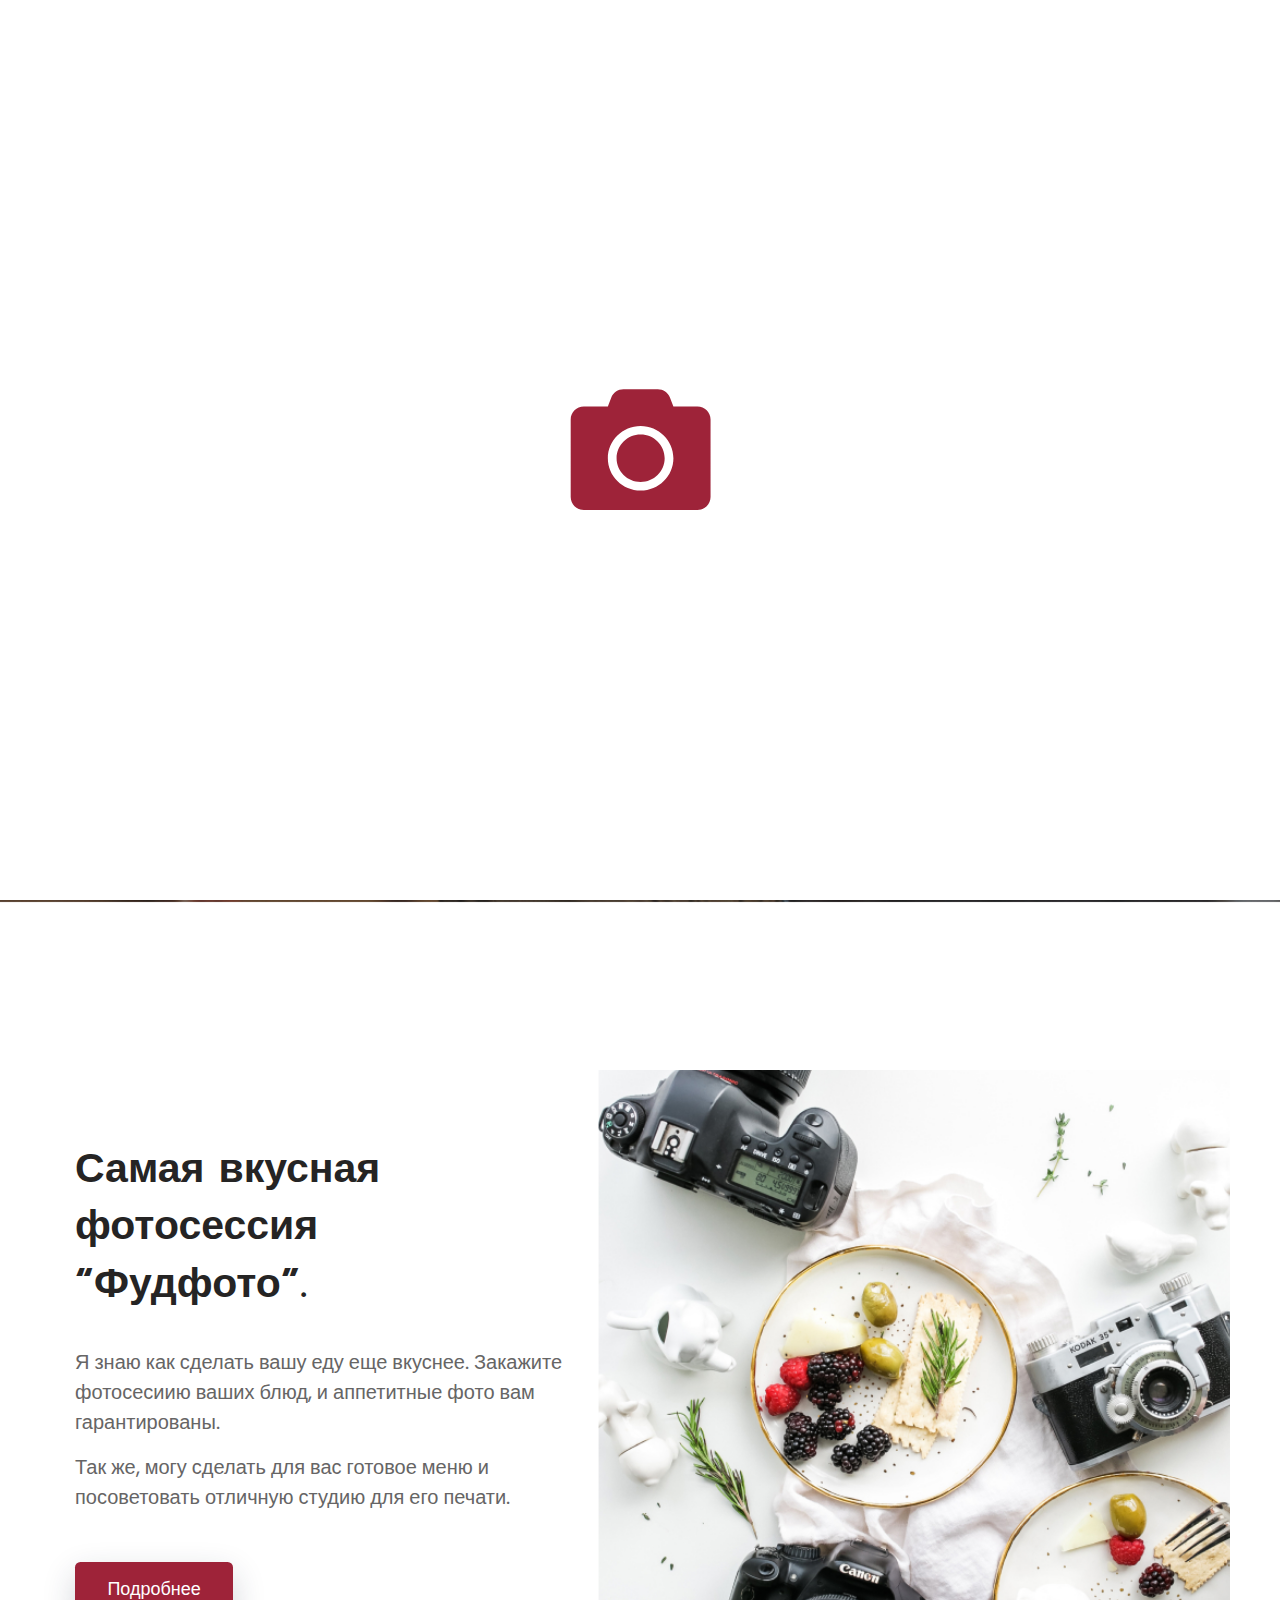
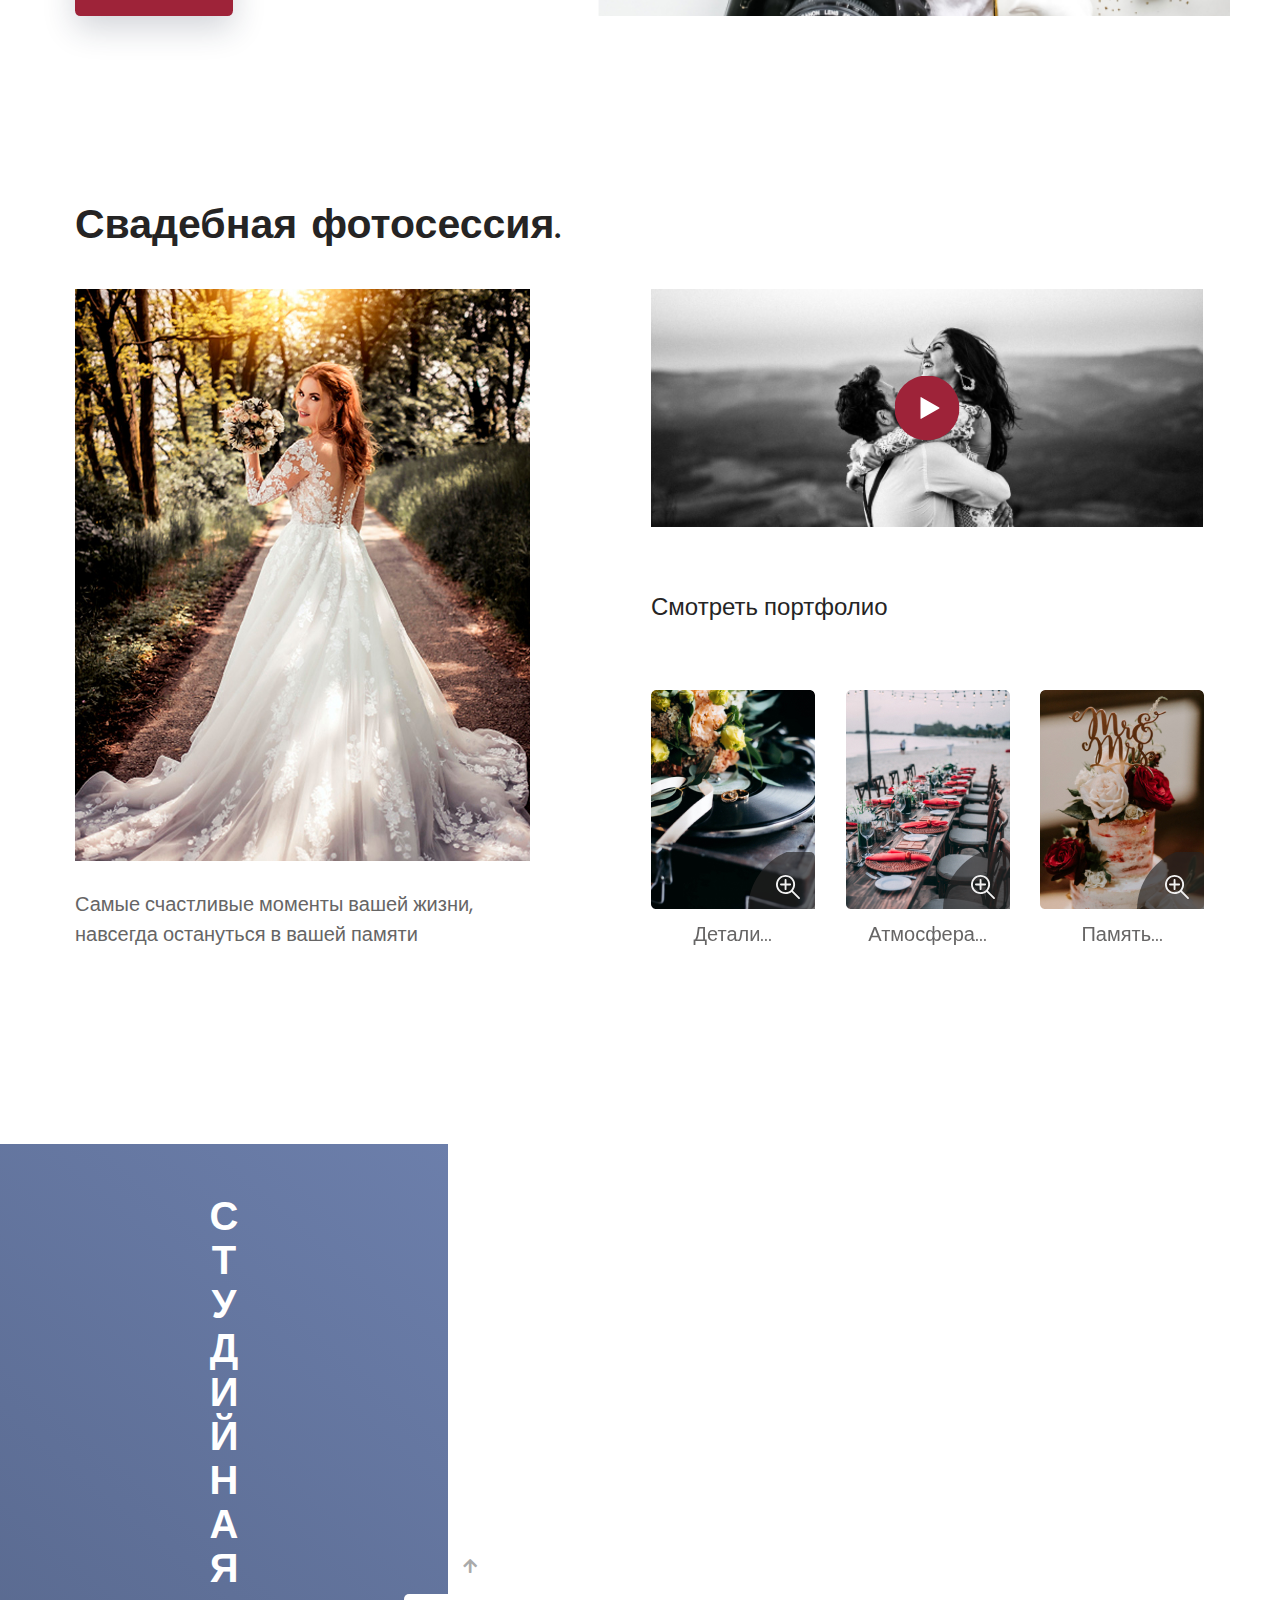
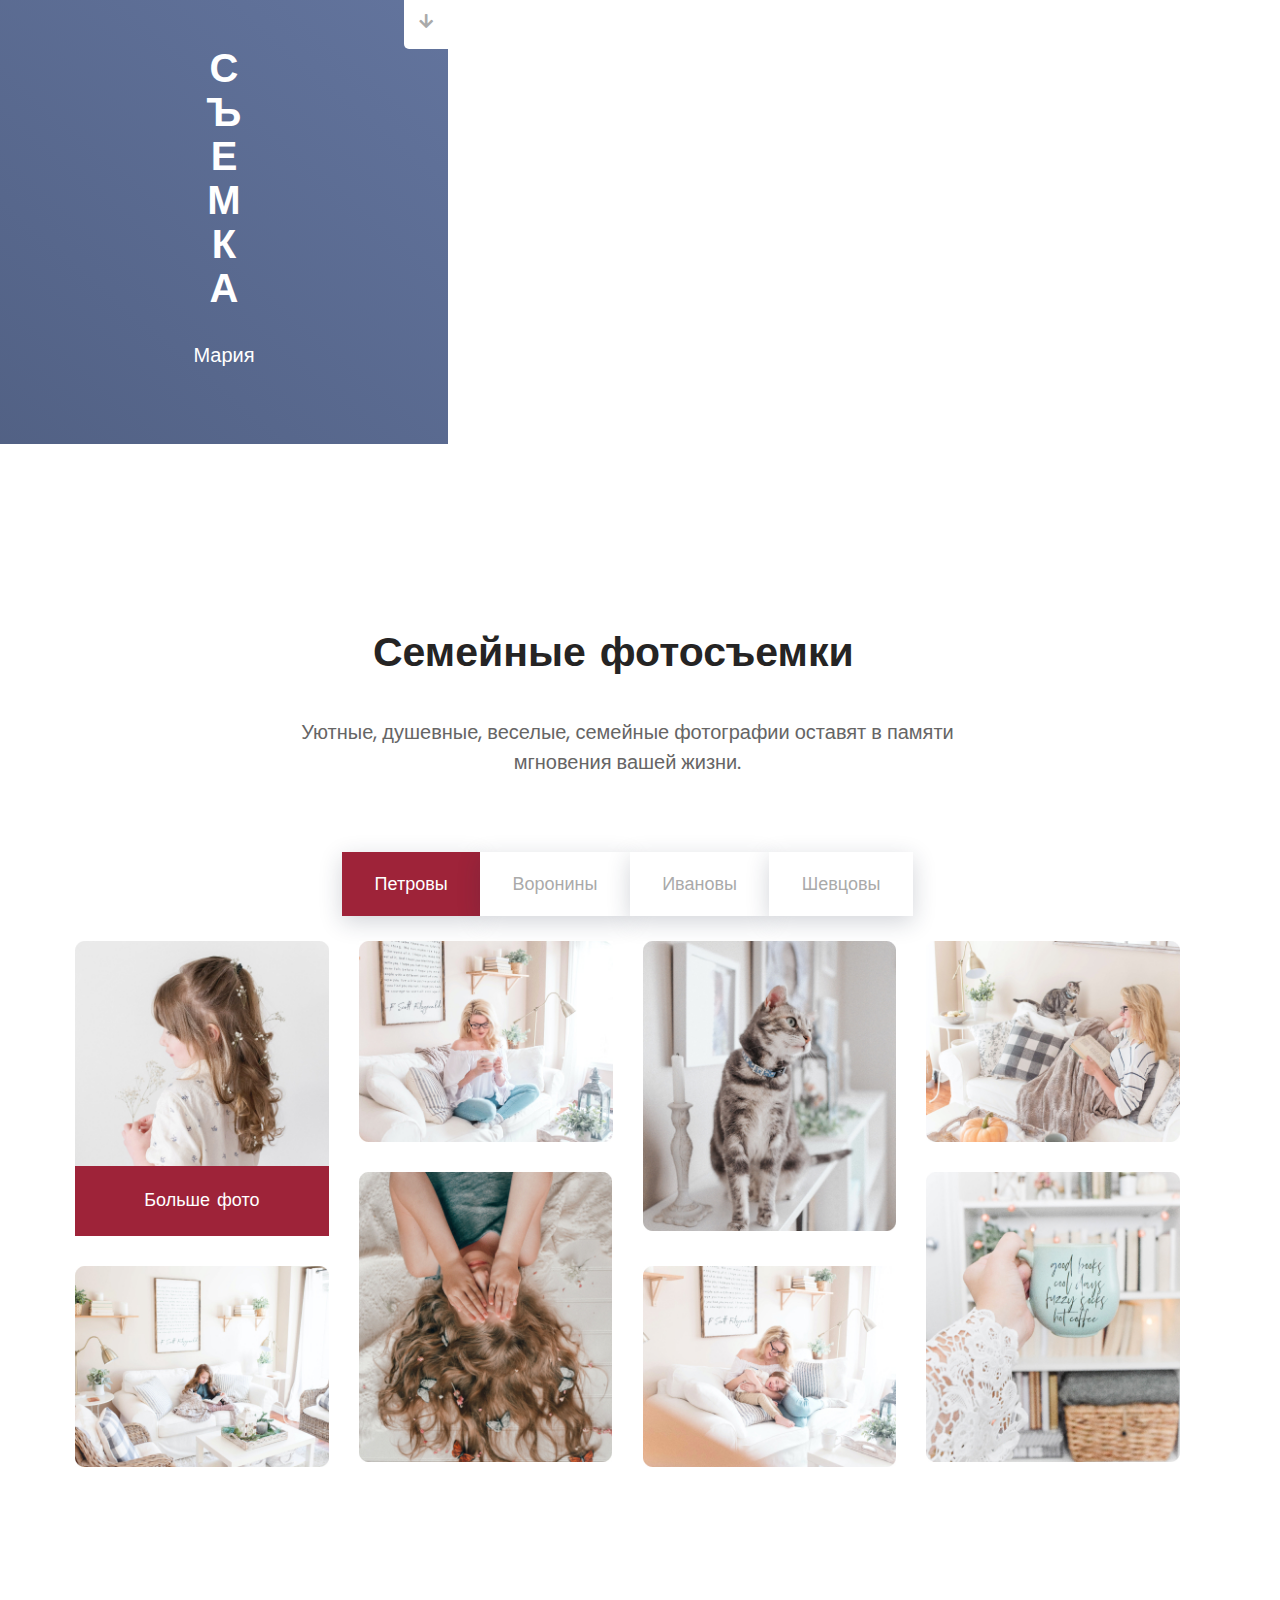
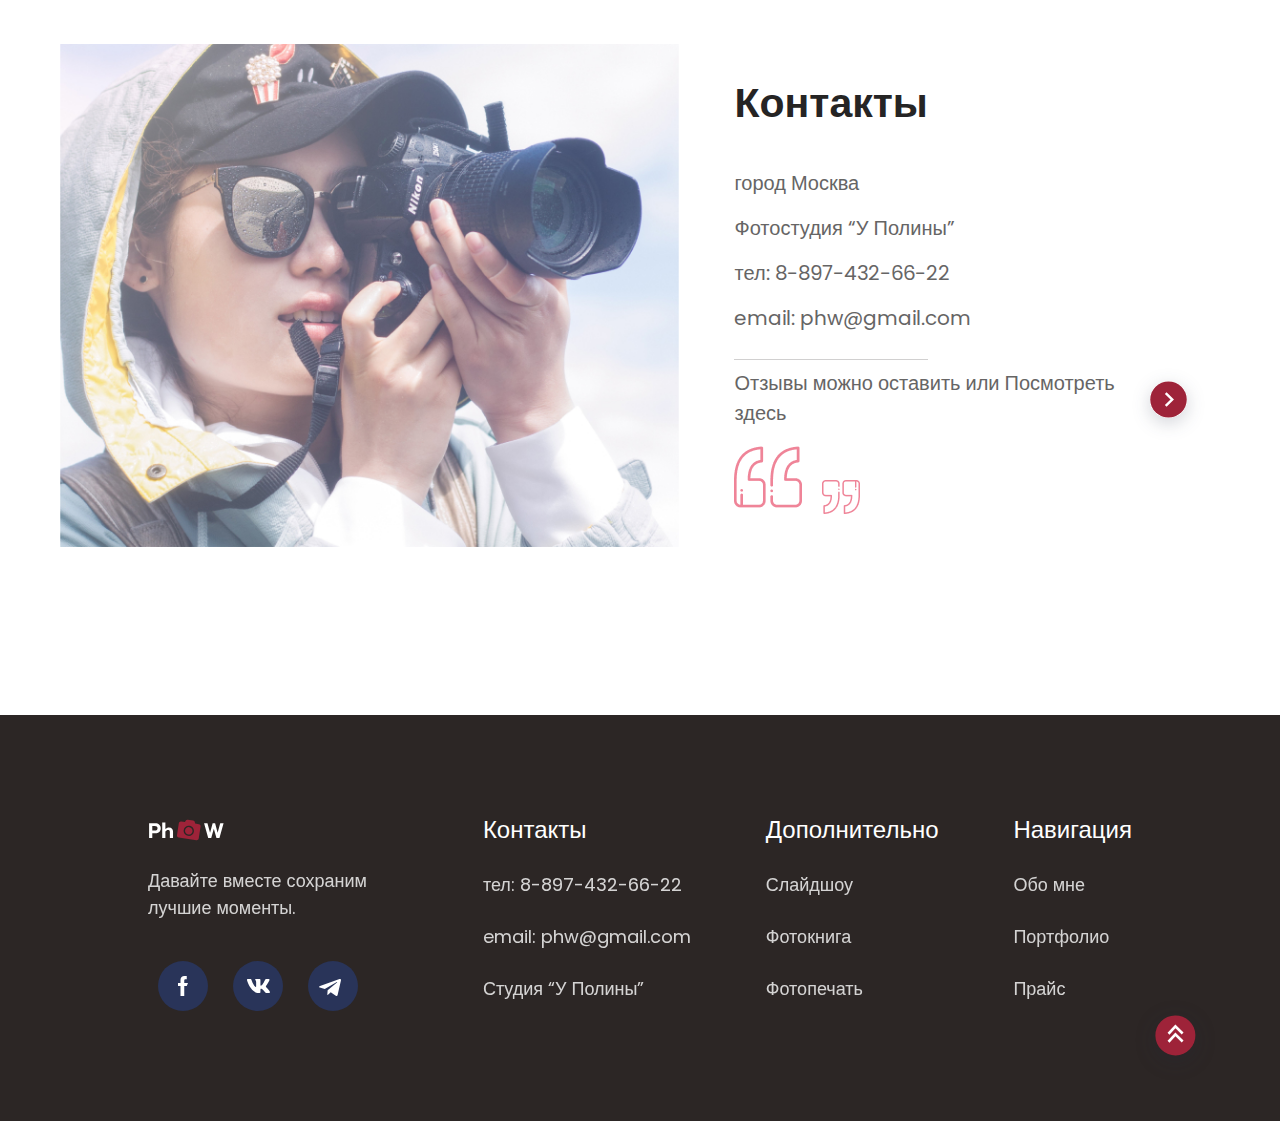
==== commit 996e7ddc: "Update index.html" ====
--- a/index.html
+++ b/index.html
@@ -512,11 +512,11 @@
 			</div>
 		</div>
 
+	</div>
 		<div class="footer__arrow-up">
 			<a href="#header">
 				<img src="footer/Arrow footer.svg" alt=""></a>
 		</div>
-	</div>
 </footer>
 	</div>
 
--- a/style.css
+++ b/style.css
@@ -1130,6 +1130,7 @@
 }
 
 .footer {
+  position: relative;
   padding: 90px 5px;
   background-color: #2C2625;
   color: #fff;
@@ -1197,6 +1198,12 @@
 .footer__text:hover {
   opacity: 1;
 }
+
+.footer__arrow-up {
+	position: absolute;
+	right: 5%;
+	bottom: 10%;
+}
 .footer__arrow-up:hover {
   transform: translateY(2px);
 }
@@ -1224,19 +1231,12 @@
     }
     
     .newpage {
-		margin: 100px auto 100px;
-	}
-  .footer {
-    position: relative;
-  }
+	margin: 100px auto 100px;
+    }
+	
   .footer__info {
     max-width: 300px;
     padding: 0 20px;
-  }
-  .footer__arrow-up a {
-    position: absolute;
-    right: 5%;
-    bottom: 10%;
   }
 }
 
